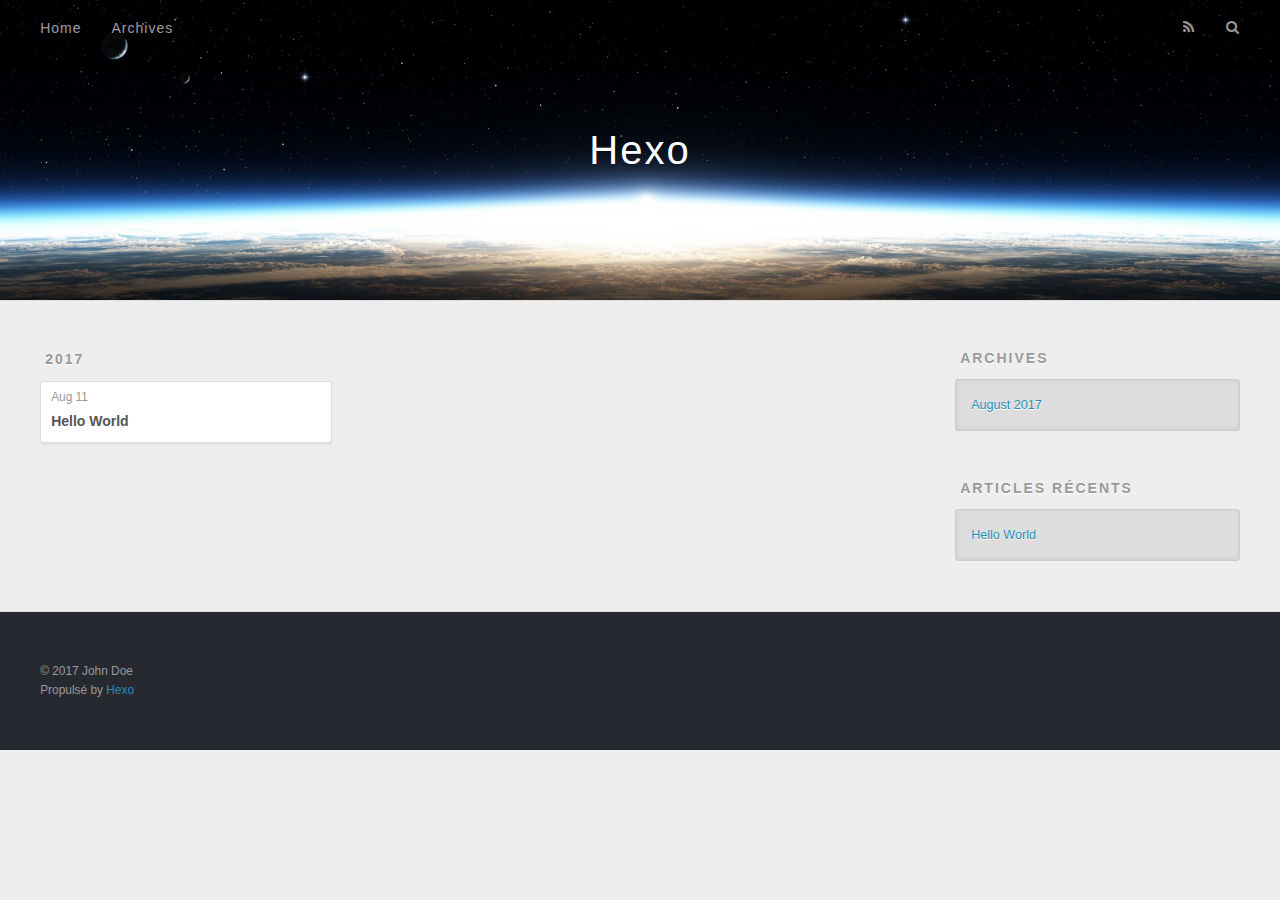
==== archives/index.html @ d585e976 "Site updated: 2017-08-11 21:51:48" ====
<!DOCTYPE html>
<html>
<head>
  <meta charset="utf-8">
  
  <title>Archives | Hexo</title>
  <meta name="viewport" content="width=device-width, initial-scale=1, maximum-scale=1">
  <meta property="og:type" content="website">
<meta property="og:title" content="Hexo">
<meta property="og:url" content="http://yoursite.com/archives/index.html">
<meta property="og:site_name" content="Hexo">
<meta name="twitter:card" content="summary">
<meta name="twitter:title" content="Hexo">
  
    <link rel="alternate" href="/atom.xml" title="Hexo" type="application/atom+xml">
  
  
    <link rel="icon" href="/favicon.png">
  
  
    <link href="//fonts.googleapis.com/css?family=Source+Code+Pro" rel="stylesheet" type="text/css">
  
  <link rel="stylesheet" href="/css/style.css">
  

</head>

<body>
  <div id="container">
    <div id="wrap">
      <header id="header">
  <div id="banner"></div>
  <div id="header-outer" class="outer">
    <div id="header-title" class="inner">
      <h1 id="logo-wrap">
        <a href="/" id="logo">Hexo</a>
      </h1>
      
    </div>
    <div id="header-inner" class="inner">
      <nav id="main-nav">
        <a id="main-nav-toggle" class="nav-icon"></a>
        
          <a class="main-nav-link" href="/">Home</a>
        
          <a class="main-nav-link" href="/archives">Archives</a>
        
      </nav>
      <nav id="sub-nav">
        
          <a id="nav-rss-link" class="nav-icon" href="/atom.xml" title="Flux RSS"></a>
        
        <a id="nav-search-btn" class="nav-icon" title="Rechercher"></a>
      </nav>
      <div id="search-form-wrap">
        <form action="//google.com/search" method="get" accept-charset="UTF-8" class="search-form"><input type="search" name="q" class="search-form-input" placeholder="Search"><button type="submit" class="search-form-submit">&#xF002;</button><input type="hidden" name="sitesearch" value="http://yoursite.com"></form>
      </div>
    </div>
  </div>
</header>
      <div class="outer">
        <section id="main">
  
  
    
    
      
      
      <section class="archives-wrap">
        <div class="archive-year-wrap">
          <a href="/archives/2017" class="archive-year">2017</a>
        </div>
        <div class="archives">
    
    <article class="archive-article archive-type-post">
  <div class="archive-article-inner">
    <header class="archive-article-header">
      <a href="/2017/08/11/hello-world/" class="archive-article-date">
  <time datetime="2017-08-11T12:56:24.786Z" itemprop="datePublished">Aug 11</time>
</a>
      
  
    <h1 itemprop="name">
      <a class="archive-article-title" href="/2017/08/11/hello-world/">Hello World</a>
    </h1>
  

    </header>
  </div>
</article>
  
  
    </div></section>
  

</section>
        
          <aside id="sidebar">
  
    

  
    

  
    
  
    
  <div class="widget-wrap">
    <h3 class="widget-title">Archives</h3>
    <div class="widget">
      <ul class="archive-list"><li class="archive-list-item"><a class="archive-list-link" href="/archives/2017/08/">August 2017</a></li></ul>
    </div>
  </div>


  
    
  <div class="widget-wrap">
    <h3 class="widget-title">Articles récents</h3>
    <div class="widget">
      <ul>
        
          <li>
            <a href="/2017/08/11/hello-world/">Hello World</a>
          </li>
        
      </ul>
    </div>
  </div>

  
</aside>
        
      </div>
      <footer id="footer">
  
  <div class="outer">
    <div id="footer-info" class="inner">
      &copy; 2017 John Doe<br>
      Propulsé by <a href="http://hexo.io/" target="_blank">Hexo</a>
    </div>
  </div>
</footer>
    </div>
    <nav id="mobile-nav">
  
    <a href="/" class="mobile-nav-link">Home</a>
  
    <a href="/archives" class="mobile-nav-link">Archives</a>
  
</nav>
    

<script src="//ajax.googleapis.com/ajax/libs/jquery/2.0.3/jquery.min.js"></script>


  <link rel="stylesheet" href="/fancybox/jquery.fancybox.css">
  <script src="/fancybox/jquery.fancybox.pack.js"></script>


<script src="/js/script.js"></script>

  </div>
</body>
</html>
---- css/style.css ----
body {
  width: 100%;
}
body:before,
body:after {
  content: "";
  display: table;
}
body:after {
  clear: both;
}
html,
body,
div,
span,
applet,
object,
iframe,
h1,
h2,
h3,
h4,
h5,
h6,
p,
blockquote,
pre,
a,
abbr,
acronym,
address,
big,
cite,
code,
del,
dfn,
em,
img,
ins,
kbd,
q,
s,
samp,
small,
strike,
strong,
sub,
sup,
tt,
var,
dl,
dt,
dd,
ol,
ul,
li,
fieldset,
form,
label,
legend,
table,
caption,
tbody,
tfoot,
thead,
tr,
th,
td {
  margin: 0;
  padding: 0;
  border: 0;
  outline: 0;
  font-weight: inherit;
  font-style: inherit;
  font-family: inherit;
  font-size: 100%;
  vertical-align: baseline;
}
body {
  line-height: 1;
  color: #000;
  background: #fff;
}
ol,
ul {
  list-style: none;
}
table {
  border-collapse: separate;
  border-spacing: 0;
  vertical-align: middle;
}
caption,
th,
td {
  text-align: left;
  font-weight: normal;
  vertical-align: middle;
}
a img {
  border: none;
}
input,
button {
  margin: 0;
  padding: 0;
}
input::-moz-focus-inner,
button::-moz-focus-inner {
  border: 0;
  padding: 0;
}
@font-face {
  font-family: FontAwesome;
  font-style: normal;
  font-weight: normal;
  src: url("fonts/fontawesome-webfont.eot?v=#4.0.3");
  src: url("fonts/fontawesome-webfont.eot?#iefix&v=#4.0.3") format("embedded-opentype"), url("fonts/fontawesome-webfont.woff?v=#4.0.3") format("woff"), url("fonts/fontawesome-webfont.ttf?v=#4.0.3") format("truetype"), url("fonts/fontawesome-webfont.svg#fontawesomeregular?v=#4.0.3") format("svg");
}
html,
body,
#container {
  height: 100%;
}
body {
  background: #eee;
  font: 14px "Helvetica Neue", Helvetica, Arial, sans-serif;
  -webkit-text-size-adjust: 100%;
}
.outer {
  max-width: 1220px;
  margin: 0 auto;
  padding: 0 20px;
}
.outer:before,
.outer:after {
  content: "";
  display: table;
}
.outer:after {
  clear: both;
}
.inner {
  display: inline;
  float: left;
  width: 98.33333333333333%;
  margin: 0 0.833333333333333%;
}
.left,
.alignleft {
  float: left;
}
.right,
.alignright {
  float: right;
}
.clear {
  clear: both;
}
#container {
  position: relative;
}
.mobile-nav-on {
  overflow: hidden;
}
#wrap {
  height: 100%;
  width: 100%;
  position: absolute;
  top: 0;
  left: 0;
  -webkit-transition: 0.2s ease-out;
  -moz-transition: 0.2s ease-out;
  -ms-transition: 0.2s ease-out;
  transition: 0.2s ease-out;
  z-index: 1;
  background: #eee;
}
.mobile-nav-on #wrap {
  left: 280px;
}
@media screen and (min-width: 768px) {
  #main {
    display: inline;
    float: left;
    width: 73.33333333333333%;
    margin: 0 0.833333333333333%;
  }
}
.article-date,
.article-category-link,
.archive-year,
.widget-title {
  text-decoration: none;
  text-transform: uppercase;
  letter-spacing: 2px;
  color: #999;
  margin-bottom: 1em;
  margin-left: 5px;
  line-height: 1em;
  text-shadow: 0 1px #fff;
  font-weight: bold;
}
.article-inner,
.archive-article-inner {
  background: #fff;
  -webkit-box-shadow: 1px 2px 3px #ddd;
  box-shadow: 1px 2px 3px #ddd;
  border: 1px solid #ddd;
  border-radius: 3px;
}
.article-entry h1,
.widget h1 {
  font-size: 2em;
}
.article-entry h2,
.widget h2 {
  font-size: 1.5em;
}
.article-entry h3,
.widget h3 {
  font-size: 1.3em;
}
.article-entry h4,
.widget h4 {
  font-size: 1.2em;
}
.article-entry h5,
.widget h5 {
  font-size: 1em;
}
.article-entry h6,
.widget h6 {
  font-size: 1em;
  color: #999;
}
.article-entry hr,
.widget hr {
  border: 1px dashed #ddd;
}
.article-entry strong,
.widget strong {
  font-weight: bold;
}
.article-entry em,
.widget em,
.article-entry cite,
.widget cite {
  font-style: italic;
}
.article-entry sup,
.widget sup,
.article-entry sub,
.widget sub {
  font-size: 0.75em;
  line-height: 0;
  position: relative;
  vertical-align: baseline;
}
.article-entry sup,
.widget sup {
  top: -0.5em;
}
.article-entry sub,
.widget sub {
  bottom: -0.2em;
}
.article-entry small,
.widget small {
  font-size: 0.85em;
}
.article-entry acronym,
.widget acronym,
.article-entry abbr,
.widget abbr {
  border-bottom: 1px dotted;
}
.article-entry ul,
.widget ul,
.article-entry ol,
.widget ol,
.article-entry dl,
.widget dl {
  margin: 0 20px;
  line-height: 1.6em;
}
.article-entry ul ul,
.widget ul ul,
.article-entry ol ul,
.widget ol ul,
.article-entry ul ol,
.widget ul ol,
.article-entry ol ol,
.widget ol ol {
  margin-top: 0;
  margin-bottom: 0;
}
.article-entry ul,
.widget ul {
  list-style: disc;
}
.article-entry ol,
.widget ol {
  list-style: decimal;
}
.article-entry dt,
.widget dt {
  font-weight: bold;
}
#header {
  height: 300px;
  position: relative;
  border-bottom: 1px solid #ddd;
}
#header:before,
#header:after {
  content: "";
  position: absolute;
  left: 0;
  right: 0;
  height: 40px;
}
#header:before {
  top: 0;
  background: -webkit-linear-gradient(rgba(0,0,0,0.2), transparent);
  background: -moz-linear-gradient(rgba(0,0,0,0.2), transparent);
  background: -ms-linear-gradient(rgba(0,0,0,0.2), transparent);
  background: linear-gradient(rgba(0,0,0,0.2), transparent);
}
#header:after {
  bottom: 0;
  background: -webkit-linear-gradient(transparent, rgba(0,0,0,0.2));
  background: -moz-linear-gradient(transparent, rgba(0,0,0,0.2));
  background: -ms-linear-gradient(transparent, rgba(0,0,0,0.2));
  background: linear-gradient(transparent, rgba(0,0,0,0.2));
}
#header-outer {
  height: 100%;
  position: relative;
}
#header-inner {
  position: relative;
  overflow: hidden;
}
#banner {
  position: absolute;
  top: 0;
  left: 0;
  width: 100%;
  height: 100%;
  background: url("images/banner.jpg") center #000;
  -webkit-background-size: cover;
  -moz-background-size: cover;
  background-size: cover;
  z-index: -1;
}
#header-title {
  text-align: center;
  height: 40px;
  position: absolute;
  top: 50%;
  left: 0;
  margin-top: -20px;
}
#logo,
#subtitle {
  text-decoration: none;
  color: #fff;
  font-weight: 300;
  text-shadow: 0 1px 4px rgba(0,0,0,0.3);
}
#logo {
  font-size: 40px;
  line-height: 40px;
  letter-spacing: 2px;
}
#subtitle {
  font-size: 16px;
  line-height: 16px;
  letter-spacing: 1px;
}
#subtitle-wrap {
  margin-top: 16px;
}
#main-nav {
  float: left;
  margin-left: -15px;
}
.nav-icon,
.main-nav-link {
  float: left;
  color: #fff;
  opacity: 0.6;
  text-decoration: none;
  text-shadow: 0 1px rgba(0,0,0,0.2);
  -webkit-transition: opacity 0.2s;
  -moz-transition: opacity 0.2s;
  -ms-transition: opacity 0.2s;
  transition: opacity 0.2s;
  display: block;
  padding: 20px 15px;
}
.nav-icon:hover,
.main-nav-link:hover {
  opacity: 1;
}
.nav-icon {
  font-family: FontAwesome;
  text-align: center;
  font-size: 14px;
  width: 14px;
  height: 14px;
  padding: 20px 15px;
  position: relative;
  cursor: pointer;
}
.main-nav-link {
  font-weight: 300;
  letter-spacing: 1px;
}
@media screen and (max-width: 479px) {
  .main-nav-link {
    display: none;
  }
}
#main-nav-toggle {
  display: none;
}
#main-nav-toggle:before {
  content: "\f0c9";
}
@media screen and (max-width: 479px) {
  #main-nav-toggle {
    display: block;
  }
}
#sub-nav {
  float: right;
  margin-right: -15px;
}
#nav-rss-link:before {
  content: "\f09e";
}
#nav-search-btn:before {
  content: "\f002";
}
#search-form-wrap {
  position: absolute;
  top: 15px;
  width: 150px;
  height: 30px;
  right: -150px;
  opacity: 0;
  -webkit-transition: 0.2s ease-out;
  -moz-transition: 0.2s ease-out;
  -ms-transition: 0.2s ease-out;
  transition: 0.2s ease-out;
}
#search-form-wrap.on {
  opacity: 1;
  right: 0;
}
@media screen and (max-width: 479px) {
  #search-form-wrap {
    width: 100%;
    right: -100%;
  }
}
.search-form {
  position: absolute;
  top: 0;
  left: 0;
  right: 0;
  background: #fff;
  padding: 5px 15px;
  border-radius: 15px;
  -webkit-box-shadow: 0 0 10px rgba(0,0,0,0.3);
  box-shadow: 0 0 10px rgba(0,0,0,0.3);
}
.search-form-input {
  border: none;
  background: none;
  color: #555;
  width: 100%;
  font: 13px "Helvetica Neue", Helvetica, Arial, sans-serif;
  outline: none;
}
.search-form-input::-webkit-search-results-decoration,
.search-form-input::-webkit-search-cancel-button {
  -webkit-appearance: none;
}
.search-form-submit {
  position: absolute;
  top: 50%;
  right: 10px;
  margin-top: -7px;
  font: 13px FontAwesome;
  border: none;
  background: none;
  color: #bbb;
  cursor: pointer;
}
.search-form-submit:hover,
.search-form-submit:focus {
  color: #777;
}
.article {
  margin: 50px 0;
}
.article-inner {
  overflow: hidden;
}
.article-meta:before,
.article-meta:after {
  content: "";
  display: table;
}
.article-meta:after {
  clear: both;
}
.article-date {
  float: left;
}
.article-category {
  float: left;
  line-height: 1em;
  color: #ccc;
  text-shadow: 0 1px #fff;
  margin-left: 8px;
}
.article-category:before {
  content: "\2022";
}
.article-category-link {
  margin: 0 12px 1em;
}
.article-header {
  padding: 20px 20px 0;
}
.article-title {
  text-decoration: none;
  font-size: 2em;
  font-weight: bold;
  color: #555;
  line-height: 1.1em;
  -webkit-transition: color 0.2s;
  -moz-transition: color 0.2s;
  -ms-transition: color 0.2s;
  transition: color 0.2s;
}
a.article-title:hover {
  color: #258fb8;
}
.article-entry {
  color: #555;
  padding: 0 20px;
}
.article-entry:before,
.article-entry:after {
  content: "";
  display: table;
}
.article-entry:after {
  clear: both;
}
.article-entry p,
.article-entry table {
  line-height: 1.6em;
  margin: 1.6em 0;
}
.article-entry h1,
.article-entry h2,
.article-entry h3,
.article-entry h4,
.article-entry h5,
.article-entry h6 {
  font-weight: bold;
}
.article-entry h1,
.article-entry h2,
.article-entry h3,
.article-entry h4,
.article-entry h5,
.article-entry h6 {
  line-height: 1.1em;
  margin: 1.1em 0;
}
.article-entry a {
  color: #258fb8;
  text-decoration: none;
}
.article-entry a:hover {
  text-decoration: underline;
}
.article-entry ul,
.article-entry ol,
.article-entry dl {
  margin-top: 1.6em;
  margin-bottom: 1.6em;
}
.article-entry img,
.article-entry video {
  max-width: 100%;
  height: auto;
  display: block;
  margin: auto;
}
.article-entry iframe {
  border: none;
}
.article-entry table {
  width: 100%;
  border-collapse: collapse;
  border-spacing: 0;
}
.article-entry th {
  font-weight: bold;
  border-bottom: 3px solid #ddd;
  padding-bottom: 0.5em;
}
.article-entry td {
  border-bottom: 1px solid #ddd;
  padding: 10px 0;
}
.article-entry blockquote {
  font-family: Georgia, "Times New Roman", serif;
  font-size: 1.4em;
  margin: 1.6em 20px;
  text-align: center;
}
.article-entry blockquote footer {
  font-size: 14px;
  margin: 1.6em 0;
  font-family: "Helvetica Neue", Helvetica, Arial, sans-serif;
}
.article-entry blockquote footer cite:before {
  content: "—";
  padding: 0 0.5em;
}
.article-entry .pullquote {
  text-align: left;
  width: 45%;
  margin: 0;
}
.article-entry .pullquote.left {
  margin-left: 0.5em;
  margin-right: 1em;
}
.article-entry .pullquote.right {
  margin-right: 0.5em;
  margin-left: 1em;
}
.article-entry .caption {
  color: #999;
  display: block;
  font-size: 0.9em;
  margin-top: 0.5em;
  position: relative;
  text-align: center;
}
.article-entry .video-container {
  position: relative;
  padding-top: 56.25%;
  height: 0;
  overflow: hidden;
}
.article-entry .video-container iframe,
.article-entry .video-container object,
.article-entry .video-container embed {
  position: absolute;
  top: 0;
  left: 0;
  width: 100%;
  height: 100%;
  margin-top: 0;
}
.article-more-link a {
  display: inline-block;
  line-height: 1em;
  padding: 6px 15px;
  border-radius: 15px;
  background: #eee;
  color: #999;
  text-shadow: 0 1px #fff;
  text-decoration: none;
}
.article-more-link a:hover {
  background: #258fb8;
  color: #fff;
  text-decoration: none;
  text-shadow: 0 1px #1e7293;
}
.article-footer {
  font-size: 0.85em;
  line-height: 1.6em;
  border-top: 1px solid #ddd;
  padding-top: 1.6em;
  margin: 0 20px 20px;
}
.article-footer:before,
.article-footer:after {
  content: "";
  display: table;
}
.article-footer:after {
  clear: both;
}
.article-footer a {
  color: #999;
  text-decoration: none;
}
.article-footer a:hover {
  color: #555;
}
.article-tag-list-item {
  float: left;
  margin-right: 10px;
}
.article-tag-list-link:before {
  content: "#";
}
.article-comment-link {
  float: right;
}
.article-comment-link:before {
  content: "\f075";
  font-family: FontAwesome;
  padding-right: 8px;
}
.article-share-link {
  cursor: pointer;
  float: right;
  margin-left: 20px;
}
.article-share-link:before {
  content: "\f064";
  font-family: FontAwesome;
  padding-right: 6px;
}
#article-nav {
  position: relative;
}
#article-nav:before,
#article-nav:after {
  content: "";
  display: table;
}
#article-nav:after {
  clear: both;
}
@media screen and (min-width: 768px) {
  #article-nav {
    margin: 50px 0;
  }
  #article-nav:before {
    width: 8px;
    height: 8px;
    position: absolute;
    top: 50%;
    left: 50%;
    margin-top: -4px;
    margin-left: -4px;
    content: "";
    border-radius: 50%;
    background: #ddd;
    -webkit-box-shadow: 0 1px 2px #fff;
    box-shadow: 0 1px 2px #fff;
  }
}
.article-nav-link-wrap {
  text-decoration: none;
  text-shadow: 0 1px #fff;
  color: #999;
  -webkit-box-sizing: border-box;
  -moz-box-sizing: border-box;
  box-sizing: border-box;
  margin-top: 50px;
  text-align: center;
  display: block;
}
.article-nav-link-wrap:hover {
  color: #555;
}
@media screen and (min-width: 768px) {
  .article-nav-link-wrap {
    width: 50%;
    margin-top: 0;
  }
}
@media screen and (min-width: 768px) {
  #article-nav-newer {
    float: left;
    text-align: right;
    padding-right: 20px;
  }
}
@media screen and (min-width: 768px) {
  #article-nav-older {
    float: right;
    text-align: left;
    padding-left: 20px;
  }
}
.article-nav-caption {
  text-transform: uppercase;
  letter-spacing: 2px;
  color: #ddd;
  line-height: 1em;
  font-weight: bold;
}
#article-nav-newer .article-nav-caption {
  margin-right: -2px;
}
.article-nav-title {
  font-size: 0.85em;
  line-height: 1.6em;
  margin-top: 0.5em;
}
.article-share-box {
  position: absolute;
  display: none;
  background: #fff;
  -webkit-box-shadow: 1px 2px 10px rgba(0,0,0,0.2);
  box-shadow: 1px 2px 10px rgba(0,0,0,0.2);
  border-radius: 3px;
  margin-left: -145px;
  overflow: hidden;
  z-index: 1;
}
.article-share-box.on {
  display: block;
}
.article-share-input {
  width: 100%;
  background: none;
  -webkit-box-sizing: border-box;
  -moz-box-sizing: border-box;
  box-sizing: border-box;
  font: 14px "Helvetica Neue", Helvetica, Arial, sans-serif;
  padding: 0 15px;
  color: #555;
  outline: none;
  border: 1px solid #ddd;
  border-radius: 3px 3px 0 0;
  height: 36px;
  line-height: 36px;
}
.article-share-links {
  background: #eee;
}
.article-share-links:before,
.article-share-links:after {
  content: "";
  display: table;
}
.article-share-links:after {
  clear: both;
}
.article-share-twitter,
.article-share-facebook,
.article-share-pinterest,
.article-share-google {
  width: 50px;
  height: 36px;
  display: block;
  float: left;
  position: relative;
  color: #999;
  text-shadow: 0 1px #fff;
}
.article-share-twitter:before,
.article-share-facebook:before,
.article-share-pinterest:before,
.article-share-google:before {
  font-size: 20px;
  font-family: FontAwesome;
  width: 20px;
  height: 20px;
  position: absolute;
  top: 50%;
  left: 50%;
  margin-top: -10px;
  margin-left: -10px;
  text-align: center;
}
.article-share-twitter:hover,
.article-share-facebook:hover,
.article-share-pinterest:hover,
.article-share-google:hover {
  color: #fff;
}
.article-share-twitter:before {
  content: "\f099";
}
.article-share-twitter:hover {
  background: #00aced;
  text-shadow: 0 1px #008abe;
}
.article-share-facebook:before {
  content: "\f09a";
}
.article-share-facebook:hover {
  background: #3b5998;
  text-shadow: 0 1px #2f477a;
}
.article-share-pinterest:before {
  content: "\f0d2";
}
.article-share-pinterest:hover {
  background: #cb2027;
  text-shadow: 0 1px #a21a1f;
}
.article-share-google:before {
  content: "\f0d5";
}
.article-share-google:hover {
  background: #dd4b39;
  text-shadow: 0 1px #be3221;
}
.article-gallery {
  background: #000;
  position: relative;
}
.article-gallery-photos {
  position: relative;
  overflow: hidden;
}
.article-gallery-img {
  display: none;
  max-width: 100%;
}
.article-gallery-img:first-child {
  display: block;
}
.article-gallery-img.loaded {
  position: absolute;
  display: block;
}
.article-gallery-img img {
  display: block;
  max-width: 100%;
  margin: 0 auto;
}
#comments {
  background: #fff;
  -webkit-box-shadow: 1px 2px 3px #ddd;
  box-shadow: 1px 2px 3px #ddd;
  padding: 20px;
  border: 1px solid #ddd;
  border-radius: 3px;
  margin: 50px 0;
}
#comments a {
  color: #258fb8;
}
.archives-wrap {
  margin: 50px 0;
}
.archives:before,
.archives:after {
  content: "";
  display: table;
}
.archives:after {
  clear: both;
}
.archive-year-wrap {
  margin-bottom: 1em;
}
.archives {
  -webkit-column-gap: 10px;
  -moz-column-gap: 10px;
  column-gap: 10px;
}
@media screen and (min-width: 480px) and (max-width: 767px) {
  .archives {
    -webkit-column-count: 2;
    -moz-column-count: 2;
    column-count: 2;
  }
}
@media screen and (min-width: 768px) {
  .archives {
    -webkit-column-count: 3;
    -moz-column-count: 3;
    column-count: 3;
  }
}
.archive-article {
  -webkit-column-break-inside: avoid;
  page-break-inside: avoid;
  overflow: hidden;
  break-inside: avoid-column;
}
.archive-article-inner {
  padding: 10px;
  margin-bottom: 15px;
}
.archive-article-title {
  text-decoration: none;
  font-weight: bold;
  color: #555;
  -webkit-transition: color 0.2s;
  -moz-transition: color 0.2s;
  -ms-transition: color 0.2s;
  transition: color 0.2s;
  line-height: 1.6em;
}
.archive-article-title:hover {
  color: #258fb8;
}
.archive-article-footer {
  margin-top: 1em;
}
.archive-article-date {
  color: #999;
  text-decoration: none;
  font-size: 0.85em;
  line-height: 1em;
  margin-bottom: 0.5em;
  display: block;
}
#page-nav {
  margin: 50px auto;
  background: #fff;
  -webkit-box-shadow: 1px 2px 3px #ddd;
  box-shadow: 1px 2px 3px #ddd;
  border: 1px solid #ddd;
  border-radius: 3px;
  text-align: center;
  color: #999;
  overflow: hidden;
}
#page-nav:before,
#page-nav:after {
  content: "";
  display: table;
}
#page-nav:after {
  clear: both;
}
#page-nav a,
#page-nav span {
  padding: 10px 20px;
  line-height: 1;
  height: 2ex;
}
#page-nav a {
  color: #999;
  text-decoration: none;
}
#page-nav a:hover {
  background: #999;
  color: #fff;
}
#page-nav .prev {
  float: left;
}
#page-nav .next {
  float: right;
}
#page-nav .page-number {
  display: inline-block;
}
@media screen and (max-width: 479px) {
  #page-nav .page-number {
    display: none;
  }
}
#page-nav .current {
  color: #555;
  font-weight: bold;
}
#page-nav .space {
  color: #ddd;
}
#footer {
  background: #262a30;
  padding: 50px 0;
  border-top: 1px solid #ddd;
  color: #999;
}
#footer a {
  color: #258fb8;
  text-decoration: none;
}
#footer a:hover {
  text-decoration: underline;
}
#footer-info {
  line-height: 1.6em;
  font-size: 0.85em;
}
.article-entry pre,
.article-entry .highlight {
  background: #2d2d2d;
  margin: 0 -20px;
  padding: 15px 20px;
  border-style: solid;
  border-color: #ddd;
  border-width: 1px 0;
  overflow: auto;
  color: #ccc;
  line-height: 22.400000000000002px;
}
.article-entry .highlight .gutter pre,
.article-entry .gist .gist-file .gist-data .line-numbers {
  color: #666;
  font-size: 0.85em;
}
.article-entry pre,
.article-entry code {
  font-family: "Source Code Pro", Consolas, Monaco, Menlo, Consolas, monospace;
}
.article-entry code {
  background: #eee;
  text-shadow: 0 1px #fff;
  padding: 0 0.3em;
}
.article-entry pre code {
  background: none;
  text-shadow: none;
  padding: 0;
}
.article-entry .highlight pre {
  border: none;
  margin: 0;
  padding: 0;
}
.article-entry .highlight table {
  margin: 0;
  width: auto;
}
.article-entry .highlight td {
  border: none;
  padding: 0;
}
.article-entry .highlight figcaption {
  font-size: 0.85em;
  color: #999;
  line-height: 1em;
  margin-bottom: 1em;
}
.article-entry .highlight figcaption:before,
.article-entry .highlight figcaption:after {
  content: "";
  display: table;
}
.article-entry .highlight figcaption:after {
  clear: both;
}
.article-entry .highlight figcaption a {
  float: right;
}
.article-entry .highlight .gutter pre {
  text-align: right;
  padding-right: 20px;
}
.article-entry .highlight .line {
  height: 22.400000000000002px;
}
.article-entry .highlight .line.marked {
  background: #515151;
}
.article-entry .gist {
  margin: 0 -20px;
  border-style: solid;
  border-color: #ddd;
  border-width: 1px 0;
  background: #2d2d2d;
  padding: 15px 20px 15px 0;
}
.article-entry .gist .gist-file {
  border: none;
  font-family: "Source Code Pro", Consolas, Monaco, Menlo, Consolas, monospace;
  margin: 0;
}
.article-entry .gist .gist-file .gist-data {
  background: none;
  border: none;
}
.article-entry .gist .gist-file .gist-data .line-numbers {
  background: none;
  border: none;
  padding: 0 20px 0 0;
}
.article-entry .gist .gist-file .gist-data .line-data {
  padding: 0 !important;
}
.article-entry .gist .gist-file .highlight {
  margin: 0;
  padding: 0;
  border: none;
}
.article-entry .gist .gist-file .gist-meta {
  background: #2d2d2d;
  color: #999;
  font: 0.85em "Helvetica Neue", Helvetica, Arial, sans-serif;
  text-shadow: 0 0;
  padding: 0;
  margin-top: 1em;
  margin-left: 20px;
}
.article-entry .gist .gist-file .gist-meta a {
  color: #258fb8;
  font-weight: normal;
}
.article-entry .gist .gist-file .gist-meta a:hover {
  text-decoration: underline;
}
pre .comment,
pre .title {
  color: #999;
}
pre .variable,
pre .attribute,
pre .tag,
pre .regexp,
pre .ruby .constant,
pre .xml .tag .title,
pre .xml .pi,
pre .xml .doctype,
pre .html .doctype,
pre .css .id,
pre .css .class,
pre .css .pseudo {
  color: #f2777a;
}
pre .number,
pre .preprocessor,
pre .built_in,
pre .literal,
pre .params,
pre .constant {
  color: #f99157;
}
pre .class,
pre .ruby .class .title,
pre .css .rules .attribute {
  color: #9c9;
}
pre .string,
pre .value,
pre .inheritance,
pre .header,
pre .ruby .symbol,
pre .xml .cdata {
  color: #9c9;
}
pre .css .hexcolor {
  color: #6cc;
}
pre .function,
pre .python .decorator,
pre .python .title,
pre .ruby .function .title,
pre .ruby .title .keyword,
pre .perl .sub,
pre .javascript .title,
pre .coffeescript .title {
  color: #69c;
}
pre .keyword,
pre .javascript .function {
  color: #c9c;
}
@media screen and (max-width: 479px) {
  #mobile-nav {
    position: absolute;
    top: 0;
    left: 0;
    width: 280px;
    height: 100%;
    background: #191919;
    border-right: 1px solid #fff;
  }
}
@media screen and (max-width: 479px) {
  .mobile-nav-link {
    display: block;
    color: #999;
    text-decoration: none;
    padding: 15px 20px;
    font-weight: bold;
  }
  .mobile-nav-link:hover {
    color: #fff;
  }
}
@media screen and (min-width: 768px) {
  #sidebar {
    display: inline;
    float: left;
    width: 23.333333333333332%;
    margin: 0 0.833333333333333%;
  }
}
.widget-wrap {
  margin: 50px 0;
}
.widget {
  color: #777;
  text-shadow: 0 1px #fff;
  background: #ddd;
  -webkit-box-shadow: 0 -1px 4px #ccc inset;
  box-shadow: 0 -1px 4px #ccc inset;
  border: 1px solid #ccc;
  padding: 15px;
  border-radius: 3px;
}
.widget a {
  color: #258fb8;
  text-decoration: none;
}
.widget a:hover {
  text-decoration: underline;
}
.widget ul ul,
.widget ol ul,
.widget dl ul,
.widget ul ol,
.widget ol ol,
.widget dl ol,
.widget ul dl,
.widget ol dl,
.widget dl dl {
  margin-left: 15px;
  list-style: disc;
}
.widget {
  line-height: 1.6em;
  word-wrap: break-word;
  font-size: 0.9em;
}
.widget ul,
.widget ol {
  list-style: none;
  margin: 0;
}
.widget ul ul,
.widget ol ul,
.widget ul ol,
.widget ol ol {
  margin: 0 20px;
}
.widget ul ul,
.widget ol ul {
  list-style: disc;
}
.widget ul ol,
.widget ol ol {
  list-style: decimal;
}
.category-list-count,
.tag-list-count,
.archive-list-count {
  padding-left: 5px;
  color: #999;
  font-size: 0.85em;
}
.category-list-count:before,
.tag-list-count:before,
.archive-list-count:before {
  content: "(";
}
.category-list-count:after,
.tag-list-count:after,
.archive-list-count:after {
  content: ")";
}
.tagcloud a {
  margin-right: 5px;
  display: inline-block;
}
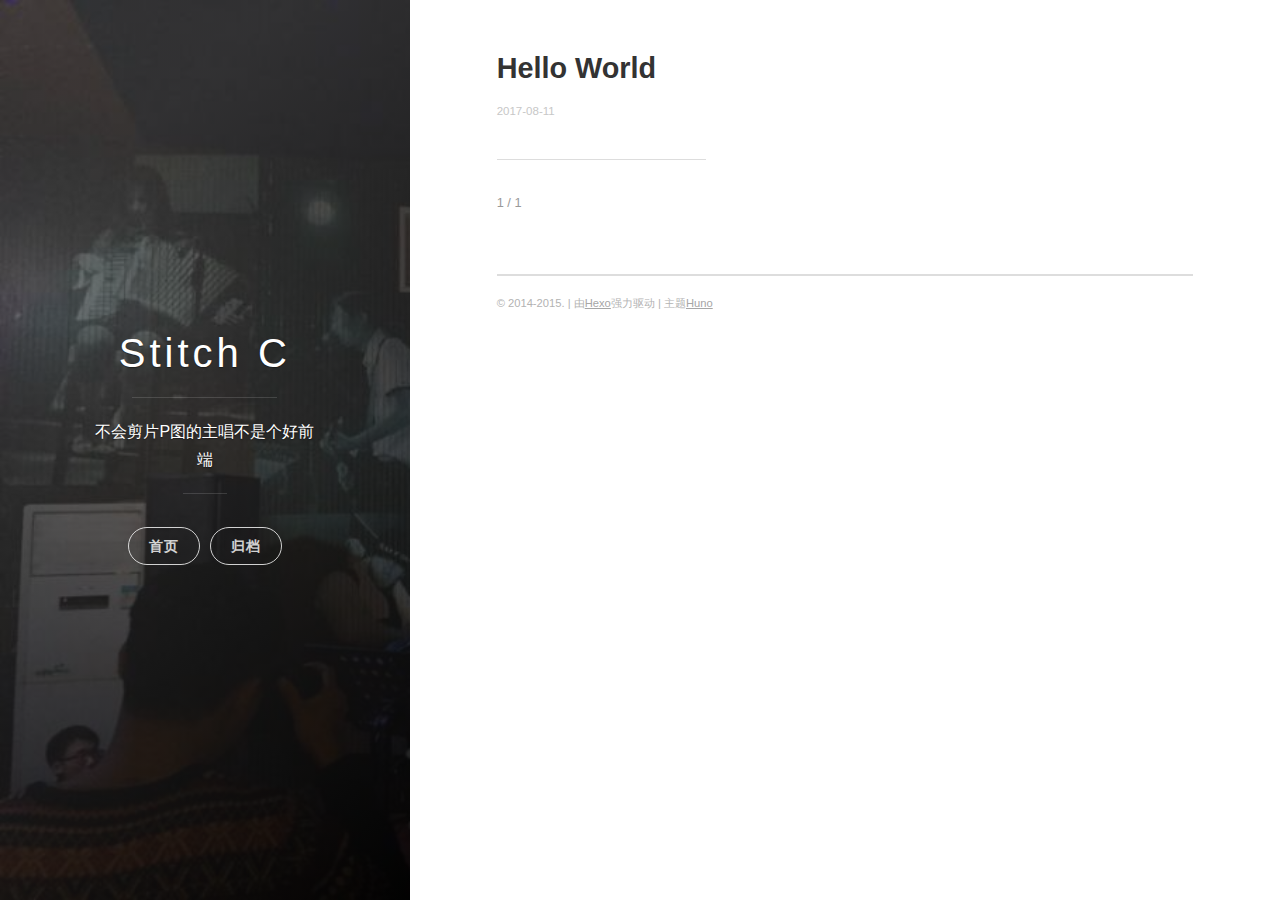
==== commit 8213e2b7: "Site updated: 2017-08-12 00:23:39" ====
--- a/archives/index.html
+++ b/archives/index.html
@@ -1,166 +1,222 @@
 <!DOCTYPE html>
 <html>
 <head>
-  <meta charset="utf-8">
+    <meta charset="utf-8">
+    <meta http-equiv="X-UA-Compatible" content="chrome=1">
+
+    
+
+    <title>
+      归档 
+    </title>
+
+    <meta name="viewport" content="width=device-width, initial-scale=1, maximum-scale=1, user-scalable=no">
+    
+      <meta name="author" content="Stitch C">
+    
+    
+
+    <meta property="og:type" content="website">
+<meta property="og:title" content="归档">
+<meta property="og:url" content="http://yoursite.com/archives/index.html">
+<meta property="og:site_name" content="Stitch C">
+<meta property="og:locale" content="zh-CN">
+<meta name="twitter:card" content="summary">
+<meta name="twitter:title" content="归档">
+    
+    
+    
+      <link rel="icon" type="image/x-icon" href="/favicon.png">
+    
+    <link rel="stylesheet" href="/css/uno.css">
+    <link rel="stylesheet" href="/css/highlight.css">
+    <link rel="stylesheet" href="/css/archive.css">
+    <link rel="stylesheet" href="/css/china-social-icon.css">
+
+</head>
+<body>
+
+    <span class="mobile btn-mobile-menu">
+        <i class="icon icon-list btn-mobile-menu__icon"></i>
+        <i class="icon icon-x-circle btn-mobile-close__icon hidden"></i>
+    </span>
+
+    
+
+<header class="panel-cover panel-cover--collapsed">
+
+
+  <div class="panel-main">
+
   
-  <title>Archives | Hexo</title>
-  <meta name="viewport" content="width=device-width, initial-scale=1, maximum-scale=1">
-  <meta property="og:type" content="website">
-<meta property="og:title" content="Hexo">
-<meta property="og:url" content="http://yoursite.com/archives/index.html">
-<meta property="og:site_name" content="Hexo">
-<meta name="twitter:card" content="summary">
-<meta name="twitter:title" content="Hexo">
-  
-    <link rel="alternate" href="/atom.xml" title="Hexo" type="application/atom+xml">
-  
-  
-    <link rel="icon" href="/favicon.png">
-  
-  
-    <link href="//fonts.googleapis.com/css?family=Source+Code+Pro" rel="stylesheet" type="text/css">
-  
-  <link rel="stylesheet" href="/css/style.css">
-  
-
-</head>
-
-<body>
-  <div id="container">
-    <div id="wrap">
-      <header id="header">
-  <div id="banner"></div>
-  <div id="header-outer" class="outer">
-    <div id="header-title" class="inner">
-      <h1 id="logo-wrap">
-        <a href="/" id="logo">Hexo</a>
-      </h1>
-      
+    <div class="panel-main__inner panel-inverted">
+    <div class="panel-main__content">
+
+        
+
+        <h1 class="panel-cover__title panel-title"><a href="/" title="link to homepage">Stitch C</a></h1>
+        <hr class="panel-cover__divider" />
+
+        
+        <p class="panel-cover__description">
+          不会剪片P图的主唱不是个好前端
+        </p>
+        <hr class="panel-cover__divider panel-cover__divider--secondary" />
+        
+
+        <div class="navigation-wrapper">
+
+          <nav class="cover-navigation cover-navigation--primary">
+            <ul class="navigation">
+
+              
+                
+                <li class="navigation__item"><a href="/#blog" title="" class="blog-button">首页</a></li>
+              
+                
+                <li class="navigation__item"><a href="/archive" title="" class="">归档</a></li>
+              
+
+            </ul>
+          </nav>
+
+          <!-- ----------------------------
+To add a new social icon simply duplicate one of the list items from below
+and change the class in the <i> tag to match the desired social network
+and then add your link to the <a>. Here is a full list of social network
+classes that you can use:
+
+    icon-social-500px
+    icon-social-behance
+    icon-social-delicious
+    icon-social-designer-news
+    icon-social-deviant-art
+    icon-social-digg
+    icon-social-dribbble
+    icon-social-facebook
+    icon-social-flickr
+    icon-social-forrst
+    icon-social-foursquare
+    icon-social-github
+    icon-social-google-plus
+    icon-social-hi5
+    icon-social-instagram
+    icon-social-lastfm
+    icon-social-linkedin
+    icon-social-medium
+    icon-social-myspace
+    icon-social-path
+    icon-social-pinterest
+    icon-social-rdio
+    icon-social-reddit
+    icon-social-skype
+    icon-social-spotify
+    icon-social-stack-overflow
+    icon-social-steam
+    icon-social-stumbleupon
+    icon-social-treehouse
+    icon-social-tumblr
+    icon-social-twitter
+    icon-social-vimeo
+    icon-social-xbox
+    icon-social-yelp
+    icon-social-youtube
+    icon-social-zerply
+    icon-mail
+
+-------------------------------->
+
+<!-- add social info here -->
+
+
+
+        </div>
+
+      </div>
+
     </div>
-    <div id="header-inner" class="inner">
-      <nav id="main-nav">
-        <a id="main-nav-toggle" class="nav-icon"></a>
-        
-          <a class="main-nav-link" href="/">Home</a>
-        
-          <a class="main-nav-link" href="/archives">Archives</a>
-        
-      </nav>
-      <nav id="sub-nav">
-        
-          <a id="nav-rss-link" class="nav-icon" href="/atom.xml" title="Flux RSS"></a>
-        
-        <a id="nav-search-btn" class="nav-icon" title="Rechercher"></a>
-      </nav>
-      <div id="search-form-wrap">
-        <form action="//google.com/search" method="get" accept-charset="UTF-8" class="search-form"><input type="search" name="q" class="search-form-input" placeholder="Search"><button type="submit" class="search-form-submit">&#xF002;</button><input type="hidden" name="sitesearch" value="http://yoursite.com"></form>
-      </div>
-    </div>
+
+    <div class="panel-cover--overlay"></div>
   </div>
 </header>
-      <div class="outer">
-        <section id="main">
-  
-  
-    
-    
-      
-      
-      <section class="archives-wrap">
-        <div class="archive-year-wrap">
-          <a href="/archives/2017" class="archive-year">2017</a>
+
+    <div class="content-wrapper">
+        <div class="content-wrapper__inner entry">
+            
+
+
+   <!-- do nothing -->
+
+
+<div class="main-post-list">
+    <ol class="post-list">
+    
+    
+    <li>
+
+      <h2 class="post-list__post-title post-title">
+        <a href="/2017/08/11/hello-world/" title="link to Hello World">Hello World</a>
+      </h2>
+
+      <div class="post-list__meta">
+
+        <time datetime="2017-08-11" class="post-list__meta--date date">2017-08-11</time> 
+      </div>
+
+      <div class="excerpt">
+        
+      </div>
+
+      <hr class="post-list__divider" />
+    </li>
+    
+  </ol>
+
+  <hr class="post-list__divider " />
+
+<nav class="pagination" role="navigation">
+    
+
+    <span class="pagination__page-number"> 1 / 1</span>
+    
+    
+</nav>
+
+
+</div>
+            <footer class="footer">
+
+    <span class="footer__copyright">&copy; 2014-2015. | 由<a href="https://hexo.io/">Hexo</a>强力驱动 | 主题<a href="https://github.com/someus/huno">Huno</a></span>
+    
+</footer>
         </div>
-        <div class="archives">
-    
-    <article class="archive-article archive-type-post">
-  <div class="archive-article-inner">
-    <header class="archive-article-header">
-      <a href="/2017/08/11/hello-world/" class="archive-article-date">
-  <time datetime="2017-08-11T12:56:24.786Z" itemprop="datePublished">Aug 11</time>
-</a>
-      
-  
-    <h1 itemprop="name">
-      <a class="archive-article-title" href="/2017/08/11/hello-world/">Hello World</a>
-    </h1>
-  
-
-    </header>
-  </div>
-</article>
-  
-  
-    </div></section>
-  
-
-</section>
-        
-          <aside id="sidebar">
-  
-    
-
-  
-    
-
-  
-    
-  
-    
-  <div class="widget-wrap">
-    <h3 class="widget-title">Archives</h3>
-    <div class="widget">
-      <ul class="archive-list"><li class="archive-list-item"><a class="archive-list-link" href="/archives/2017/08/">August 2017</a></li></ul>
     </div>
-  </div>
-
-
-  
-    
-  <div class="widget-wrap">
-    <h3 class="widget-title">Articles récents</h3>
-    <div class="widget">
-      <ul>
-        
-          <li>
-            <a href="/2017/08/11/hello-world/">Hello World</a>
-          </li>
-        
-      </ul>
-    </div>
-  </div>
-
-  
-</aside>
-        
-      </div>
-      <footer id="footer">
-  
-  <div class="outer">
-    <div id="footer-info" class="inner">
-      &copy; 2017 John Doe<br>
-      Propulsé by <a href="http://hexo.io/" target="_blank">Hexo</a>
-    </div>
-  </div>
-</footer>
-    </div>
-    <nav id="mobile-nav">
-  
-    <a href="/" class="mobile-nav-link">Home</a>
-  
-    <a href="/archives" class="mobile-nav-link">Archives</a>
-  
-</nav>
-    
-
-<script src="//ajax.googleapis.com/ajax/libs/jquery/2.0.3/jquery.min.js"></script>
-
-
-  <link rel="stylesheet" href="/fancybox/jquery.fancybox.css">
-  <script src="/fancybox/jquery.fancybox.pack.js"></script>
-
-
-<script src="/js/script.js"></script>
-
-  </div>
+
+    <!-- js files -->
+    <script src="/js/jquery.min.js"></script>
+    <script src="/js/main.js"></script>
+    <script src="/js/scale.fix.js"></script>
+    
+
+    
+
+    <script type="text/javascript" src="//cdn.mathjax.org/mathjax/latest/MathJax.js?config=TeX-AMS-MML_HTMLorMML"></script>
+    <script type="text/javascript"> 
+        $(document).ready(function(){
+            MathJax.Hub.Config({ 
+                tex2jax: {inlineMath: [['[latex]','[/latex]'], ['\\(','\\)']]} 
+            });
+        });
+    </script>
+
+
+    
+    
+    
+    <!--kill ie6 -->
+<!--[if IE 6]>
+  <script src="//letskillie6.googlecode.com/svn/trunk/2/zh_CN.js"></script>
+<![endif]-->
+
 </body>
-</html>+</html>
--- a/css/uno.css
+++ b/css/uno.css
@@ -0,0 +1,1703 @@
+/*@import 'http://fonts.googleapis.com/css?family=Raleway:400,700|Roboto+Slab:300,400)';*/
+
+/* http://meyerweb.com/eric/tools/css/reset/
+   v2.0 | 20110126
+   License: none (public domain)
+*/
+@import url(../css/animate.css);
+html, body, div, span, applet, object, iframe, h1, h2, h3, h4, h5, h6, p, blockquote, pre, a, abbr, acronym, address, big, cite, code, del, dfn, em, img, ins, kbd, q, s, samp, small, strike, strong, sub, sup, tt, var, b, u, i, center, dl, dt, dd, ol, ul, li, fieldset, form, label, legend, table, caption, tbody, tfoot, thead, tr, th, td, article, aside, canvas, details, embed, figure, figcaption, footer, header, hgroup, menu, nav, output, ruby, section, summary, time, mark, audio, video {
+  margin: 0;
+  padding: 0;
+  border: 0;
+  font-size: 100%;
+  font: inherit;
+  vertical-align: baseline; }
+
+/* HTML5 display-role reset for older browsers */
+article, aside, details, figcaption, figure, footer, header, hgroup, menu, nav, section {
+  display: block; }
+
+body {
+  line-height: 1; }
+
+ol, ul {
+  list-style: none; }
+
+blockquote, q {
+  quotes: none; }
+
+blockquote:before, blockquote:after {
+  content: '';
+  content: none; }
+
+q:before, q:after {
+  content: '';
+  content: none; }
+
+
+
+body {
+  width: 100%;
+  *zoom: 1; }
+  body:before, body:after {
+    content: "";
+    display: table; }
+  body:after {
+    clear: both; }
+
+/*
+ * Foundation Icons v 3.0
+ * Made by ZURB 2013 http://zurb.com/playground/foundation-icon-fonts-3
+ * MIT License
+ */
+@font-face {
+  font-family: "foundation-icons";
+  src: url("../fonts/foundation-icons/foundation-icons.eot");
+  src: url("../fonts/foundation-icons/foundation-icons.eot?#iefix") format("embedded-opentype"), url("../fonts/foundation-icons/foundation-icons.woff") format("woff"), url("../fonts/foundation-icons/foundation-icons.ttf") format("truetype"), url("../fonts/foundation-icons/foundation-icons.svg#fontcustom") format("svg");
+  font-weight: normal;
+  font-style: normal; }
+.icon:before {
+  font-family: "foundation-icons";
+  font-style: normal;
+  font-weight: normal;
+  font-variant: normal;
+  text-transform: none;
+  line-height: 1;
+  -webkit-font-smoothing: antialiased;
+  display: inline-block;
+  text-decoration: inherit; }
+
+.icon-address-book:before {
+  content: "\f100"; }
+
+.icon-alert:before {
+  content: "\f101"; }
+
+.icon-align-center:before {
+  content: "\f102"; }
+
+.icon-align-justify:before {
+  content: "\f103"; }
+
+.icon-align-left:before {
+  content: "\f104"; }
+
+.icon-align-right:before {
+  content: "\f105"; }
+
+.icon-anchor:before {
+  content: "\f106"; }
+
+.icon-annotate:before {
+  content: "\f107"; }
+
+.icon-archive:before {
+  content: "\f108"; }
+
+.icon-arrow-down:before {
+  content: "\f109"; }
+
+.icon-arrow-left:before {
+  content: "\f10a"; }
+
+.icon-arrow-right:before {
+  content: "\f10b"; }
+
+.icon-arrow-up:before {
+  content: "\f10c"; }
+
+.icon-arrows-compress:before {
+  content: "\f10d"; }
+
+.icon-arrows-expand:before {
+  content: "\f10e"; }
+
+.icon-arrows-in:before {
+  content: "\f10f"; }
+
+.icon-arrows-out:before {
+  content: "\f110"; }
+
+.icon-asl:before {
+  content: "\f111"; }
+
+.icon-asterisk:before {
+  content: "\f112"; }
+
+.icon-at-sign:before {
+  content: "\f113"; }
+
+.icon-background-color:before {
+  content: "\f114"; }
+
+.icon-battery-empty:before {
+  content: "\f115"; }
+
+.icon-battery-full:before {
+  content: "\f116"; }
+
+.icon-battery-half:before {
+  content: "\f117"; }
+
+.icon-bitcoin-circle:before {
+  content: "\f118"; }
+
+.icon-bitcoin:before {
+  content: "\f119"; }
+
+.icon-blind:before {
+  content: "\f11a"; }
+
+.icon-bluetooth:before {
+  content: "\f11b"; }
+
+.icon-bold:before {
+  content: "\f11c"; }
+
+.icon-book-bookmark:before {
+  content: "\f11d"; }
+
+.icon-book:before {
+  content: "\f11e"; }
+
+.icon-bookmark:before {
+  content: "\f11f"; }
+
+.icon-braille:before {
+  content: "\f120"; }
+
+.icon-burst-new:before {
+  content: "\f121"; }
+
+.icon-burst-sale:before {
+  content: "\f122"; }
+
+.icon-burst:before {
+  content: "\f123"; }
+
+.icon-calendar:before {
+  content: "\f124"; }
+
+.icon-camera:before {
+  content: "\f125"; }
+
+.icon-check:before {
+  content: "\f126"; }
+
+.icon-checkbox:before {
+  content: "\f127"; }
+
+.icon-clipboard-notes:before {
+  content: "\f128"; }
+
+.icon-clipboard-pencil:before {
+  content: "\f129"; }
+
+.icon-clipboard:before {
+  content: "\f12a"; }
+
+.icon-clock:before {
+  content: "\f12b"; }
+
+.icon-closed-caption:before {
+  content: "\f12c"; }
+
+.icon-cloud:before {
+  content: "\f12d"; }
+
+.icon-comment-minus:before {
+  content: "\f12e"; }
+
+.icon-comment-quotes:before {
+  content: "\f12f"; }
+
+.icon-comment-video:before {
+  content: "\f130"; }
+
+.icon-comment:before {
+  content: "\f131"; }
+
+.icon-comments:before {
+  content: "\f132"; }
+
+.icon-compass:before {
+  content: "\f133"; }
+
+.icon-contrast:before {
+  content: "\f134"; }
+
+.icon-credit-card:before {
+  content: "\f135"; }
+
+.icon-crop:before {
+  content: "\f136"; }
+
+.icon-crown:before {
+  content: "\f137"; }
+
+.icon-css3:before {
+  content: "\f138"; }
+
+.icon-database:before {
+  content: "\f139"; }
+
+.icon-die-five:before {
+  content: "\f13a"; }
+
+.icon-die-four:before {
+  content: "\f13b"; }
+
+.icon-die-one:before {
+  content: "\f13c"; }
+
+.icon-die-six:before {
+  content: "\f13d"; }
+
+.icon-die-three:before {
+  content: "\f13e"; }
+
+.icon-die-two:before {
+  content: "\f13f"; }
+
+.icon-dislike:before {
+  content: "\f140"; }
+
+.icon-dollar-bill:before {
+  content: "\f141"; }
+
+.icon-dollar:before {
+  content: "\f142"; }
+
+.icon-download:before {
+  content: "\f143"; }
+
+.icon-eject:before {
+  content: "\f144"; }
+
+.icon-elevator:before {
+  content: "\f145"; }
+
+.icon-euro:before {
+  content: "\f146"; }
+
+.icon-eye:before {
+  content: "\f147"; }
+
+.icon-fast-forward:before {
+  content: "\f148"; }
+
+.icon-female-symbol:before {
+  content: "\f149"; }
+
+.icon-female:before {
+  content: "\f14a"; }
+
+.icon-filter:before {
+  content: "\f14b"; }
+
+.icon-first-aid:before {
+  content: "\f14c"; }
+
+.icon-flag:before {
+  content: "\f14d"; }
+
+.icon-folder-add:before {
+  content: "\f14e"; }
+
+.icon-folder-lock:before {
+  content: "\f14f"; }
+
+.icon-folder:before {
+  content: "\f150"; }
+
+.icon-foot:before {
+  content: "\f151"; }
+
+.icon-foundation:before {
+  content: "\f152"; }
+
+.icon-graph-bar:before {
+  content: "\f153"; }
+
+.icon-graph-horizontal:before {
+  content: "\f154"; }
+
+.icon-graph-pie:before {
+  content: "\f155"; }
+
+.icon-graph-trend:before {
+  content: "\f156"; }
+
+.icon-guide-dog:before {
+  content: "\f157"; }
+
+.icon-hearing-aid:before {
+  content: "\f158"; }
+
+.icon-heart:before {
+  content: "\f159"; }
+
+.icon-home:before {
+  content: "\f15a"; }
+
+.icon-html5:before {
+  content: "\f15b"; }
+
+.icon-indent-less:before {
+  content: "\f15c"; }
+
+.icon-indent-more:before {
+  content: "\f15d"; }
+
+.icon-info:before {
+  content: "\f15e"; }
+
+.icon-italic:before {
+  content: "\f15f"; }
+
+.icon-key:before {
+  content: "\f160"; }
+
+.icon-laptop:before {
+  content: "\f161"; }
+
+.icon-layout:before {
+  content: "\f162"; }
+
+.icon-lightbulb:before {
+  content: "\f163"; }
+
+.icon-like:before {
+  content: "\f164"; }
+
+.icon-link:before {
+  content: "\f165"; }
+
+.icon-list-bullet:before {
+  content: "\f166"; }
+
+.icon-list-number:before {
+  content: "\f167"; }
+
+.icon-list-thumbnails:before {
+  content: "\f168"; }
+
+.icon-list:before {
+  content: "\f169"; }
+
+.icon-lock:before {
+  content: "\f16a"; }
+
+.icon-loop:before {
+  content: "\f16b"; }
+
+.icon-magnifying-glass:before {
+  content: "\f16c"; }
+
+.icon-mail:before {
+  content: "\f16d"; }
+
+.icon-male-female:before {
+  content: "\f16e"; }
+
+.icon-male-symbol:before {
+  content: "\f16f"; }
+
+.icon-male:before {
+  content: "\f170"; }
+
+.icon-map:before {
+  content: "\f171"; }
+
+.icon-marker:before {
+  content: "\f172"; }
+
+.icon-megaphone:before {
+  content: "\f173"; }
+
+.icon-microphone:before {
+  content: "\f174"; }
+
+.icon-minus-circle:before {
+  content: "\f175"; }
+
+.icon-minus:before {
+  content: "\f176"; }
+
+.icon-mobile-signal:before {
+  content: "\f177"; }
+
+.icon-mobile:before {
+  content: "\f178"; }
+
+.icon-monitor:before {
+  content: "\f179"; }
+
+.icon-mountains:before {
+  content: "\f17a"; }
+
+.icon-music:before {
+  content: "\f17b"; }
+
+.icon-next:before {
+  content: "\f17c"; }
+
+.icon-no-dogs:before {
+  content: "\f17d"; }
+
+.icon-no-smoking:before {
+  content: "\f17e"; }
+
+.icon-page-add:before {
+  content: "\f17f"; }
+
+.icon-page-copy:before {
+  content: "\f180"; }
+
+.icon-page-csv:before {
+  content: "\f181"; }
+
+.icon-page-delete:before {
+  content: "\f182"; }
+
+.icon-page-doc:before {
+  content: "\f183"; }
+
+.icon-page-edit:before {
+  content: "\f184"; }
+
+.icon-page-export-csv:before {
+  content: "\f185"; }
+
+.icon-page-export-doc:before {
+  content: "\f186"; }
+
+.icon-page-export-pdf:before {
+  content: "\f187"; }
+
+.icon-page-export:before {
+  content: "\f188"; }
+
+.icon-page-filled:before {
+  content: "\f189"; }
+
+.icon-page-multiple:before {
+  content: "\f18a"; }
+
+.icon-page-pdf:before {
+  content: "\f18b"; }
+
+.icon-page-remove:before {
+  content: "\f18c"; }
+
+.icon-page-search:before {
+  content: "\f18d"; }
+
+.icon-page:before {
+  content: "\f18e"; }
+
+.icon-paint-bucket:before {
+  content: "\f18f"; }
+
+.icon-paperclip:before {
+  content: "\f190"; }
+
+.icon-pause:before {
+  content: "\f191"; }
+
+.icon-paw:before {
+  content: "\f192"; }
+
+.icon-paypal:before {
+  content: "\f193"; }
+
+.icon-pencil:before {
+  content: "\f194"; }
+
+.icon-photo:before {
+  content: "\f195"; }
+
+.icon-play-circle:before {
+  content: "\f196"; }
+
+.icon-play-video:before {
+  content: "\f197"; }
+
+.icon-play:before {
+  content: "\f198"; }
+
+.icon-plus:before {
+  content: "\f199"; }
+
+.icon-pound:before {
+  content: "\f19a"; }
+
+.icon-power:before {
+  content: "\f19b"; }
+
+.icon-previous:before {
+  content: "\f19c"; }
+
+.icon-price-tag:before {
+  content: "\f19d"; }
+
+.icon-pricetag-multiple:before {
+  content: "\f19e"; }
+
+.icon-print:before {
+  content: "\f19f"; }
+
+.icon-prohibited:before {
+  content: "\f1a0"; }
+
+.icon-projection-screen:before {
+  content: "\f1a1"; }
+
+.icon-puzzle:before {
+  content: "\f1a2"; }
+
+.icon-quote:before {
+  content: "\f1a3"; }
+
+.icon-record:before {
+  content: "\f1a4"; }
+
+.icon-refresh:before {
+  content: "\f1a5"; }
+
+.icon-results-demographics:before {
+  content: "\f1a6"; }
+
+.icon-results:before {
+  content: "\f1a7"; }
+
+.icon-rewind-ten:before {
+  content: "\f1a8"; }
+
+.icon-rewind:before {
+  content: "\f1a9"; }
+
+.icon-rss:before {
+  content: "\f1aa"; }
+
+.icon-safety-cone:before {
+  content: "\f1ab"; }
+
+.icon-save:before {
+  content: "\f1ac"; }
+
+.icon-share:before {
+  content: "\f1ad"; }
+
+.icon-sheriff-badge:before {
+  content: "\f1ae"; }
+
+.icon-shield:before {
+  content: "\f1af"; }
+
+.icon-shopping-bag:before {
+  content: "\f1b0"; }
+
+.icon-shopping-cart:before {
+  content: "\f1b1"; }
+
+.icon-shuffle:before {
+  content: "\f1b2"; }
+
+.icon-skull:before {
+  content: "\f1b3"; }
+
+.icon-social-500px:before {
+  content: "\f1b4"; }
+
+.icon-social-adobe:before {
+  content: "\f1b5"; }
+
+.icon-social-amazon:before {
+  content: "\f1b6"; }
+
+.icon-social-android:before {
+  content: "\f1b7"; }
+
+.icon-social-apple:before {
+  content: "\f1b8"; }
+
+.icon-social-behance:before {
+  content: "\f1b9"; }
+
+.icon-social-bing:before {
+  content: "\f1ba"; }
+
+.icon-social-blogger:before {
+  content: "\f1bb"; }
+
+.icon-social-delicious:before {
+  content: "\f1bc"; }
+
+.icon-social-designer-news:before {
+  content: "\f1bd"; }
+
+.icon-social-deviant-art:before {
+  content: "\f1be"; }
+
+.icon-social-digg:before {
+  content: "\f1bf"; }
+
+.icon-social-dribbble:before {
+  content: "\f1c0"; }
+
+.icon-social-drive:before {
+  content: "\f1c1"; }
+
+.icon-social-dropbox:before {
+  content: "\f1c2"; }
+
+.icon-social-evernote:before {
+  content: "\f1c3"; }
+
+.icon-social-facebook:before {
+  content: "\f1c4"; }
+
+.icon-social-flickr:before {
+  content: "\f1c5"; }
+
+.icon-social-forrst:before {
+  content: "\f1c6"; }
+
+.icon-social-foursquare:before {
+  content: "\f1c7"; }
+
+.icon-social-game-center:before {
+  content: "\f1c8"; }
+
+.icon-social-github:before {
+  content: "\f1c9"; }
+
+.icon-social-google-plus:before {
+  content: "\f1ca"; }
+
+.icon-social-hacker-news:before {
+  content: "\f1cb"; }
+
+.icon-social-hi5:before {
+  content: "\f1cc"; }
+
+.icon-social-instagram:before {
+  content: "\f1cd"; }
+
+.icon-social-joomla:before {
+  content: "\f1ce"; }
+
+.icon-social-lastfm:before {
+  content: "\f1cf"; }
+
+.icon-social-linkedin:before {
+  content: "\f1d0"; }
+
+.icon-social-medium:before {
+  content: "\f1d1"; }
+
+.icon-social-myspace:before {
+  content: "\f1d2"; }
+
+.icon-social-orkut:before {
+  content: "\f1d3"; }
+
+.icon-social-path:before {
+  content: "\f1d4"; }
+
+.icon-social-picasa:before {
+  content: "\f1d5"; }
+
+.icon-social-pinterest:before {
+  content: "\f1d6"; }
+
+.icon-social-rdio:before {
+  content: "\f1d7"; }
+
+.icon-social-reddit:before {
+  content: "\f1d8"; }
+
+.icon-social-skillshare:before {
+  content: "\f1d9"; }
+
+.icon-social-skype:before {
+  content: "\f1da"; }
+
+.icon-social-smashing-mag:before {
+  content: "\f1db"; }
+
+.icon-social-snapchat:before {
+  content: "\f1dc"; }
+
+.icon-social-spotify:before {
+  content: "\f1dd"; }
+
+.icon-social-squidoo:before {
+  content: "\f1de"; }
+
+.icon-social-stack-overflow:before {
+  content: "\f1df"; }
+
+.icon-social-steam:before {
+  content: "\f1e0"; }
+
+.icon-social-stumbleupon:before {
+  content: "\f1e1"; }
+
+.icon-social-treehouse:before {
+  content: "\f1e2"; }
+
+.icon-social-tumblr:before {
+  content: "\f1e3"; }
+
+.icon-social-twitter:before {
+  content: "\f1e4"; }
+
+.icon-social-vimeo:before {
+  content: "\f1e5"; }
+
+.icon-social-windows:before {
+  content: "\f1e6"; }
+
+.icon-social-xbox:before {
+  content: "\f1e7"; }
+
+.icon-social-yahoo:before {
+  content: "\f1e8"; }
+
+.icon-social-yelp:before {
+  content: "\f1e9"; }
+
+.icon-social-youtube:before {
+  content: "\f1ea"; }
+
+.icon-social-zerply:before {
+  content: "\f1eb"; }
+
+.icon-social-zurb:before {
+  content: "\f1ec"; }
+
+.icon-sound:before {
+  content: "\f1ed"; }
+
+.icon-star:before {
+  content: "\f1ee"; }
+
+.icon-stop:before {
+  content: "\f1ef"; }
+
+.icon-strikethrough:before {
+  content: "\f1f0"; }
+
+.icon-subscript:before {
+  content: "\f1f1"; }
+
+.icon-superscript:before {
+  content: "\f1f2"; }
+
+.icon-tablet-landscape:before {
+  content: "\f1f3"; }
+
+.icon-tablet-portrait:before {
+  content: "\f1f4"; }
+
+.icon-target-two:before {
+  content: "\f1f5"; }
+
+.icon-target:before {
+  content: "\f1f6"; }
+
+.icon-telephone-accessible:before {
+  content: "\f1f7"; }
+
+.icon-telephone:before {
+  content: "\f1f8"; }
+
+.icon-text-color:before {
+  content: "\f1f9"; }
+
+.icon-thumbnails:before {
+  content: "\f1fa"; }
+
+.icon-ticket:before {
+  content: "\f1fb"; }
+
+.icon-torso-business:before {
+  content: "\f1fc"; }
+
+.icon-torso-female:before {
+  content: "\f1fd"; }
+
+.icon-torso:before {
+  content: "\f1fe"; }
+
+.icon-torsos-all-female:before {
+  content: "\f1ff"; }
+
+.icon-torsos-all:before {
+  content: "\f200"; }
+
+.icon-torsos-female-male:before {
+  content: "\f201"; }
+
+.icon-torsos-male-female:before {
+  content: "\f202"; }
+
+.icon-torsos:before {
+  content: "\f203"; }
+
+.icon-trash:before {
+  content: "\f204"; }
+
+.icon-trees:before {
+  content: "\f205"; }
+
+.icon-trophy:before {
+  content: "\f206"; }
+
+.icon-underline:before {
+  content: "\f207"; }
+
+.icon-universal-access:before {
+  content: "\f208"; }
+
+.icon-unlink:before {
+  content: "\f209"; }
+
+.icon-unlock:before {
+  content: "\f20a"; }
+
+.icon-upload-cloud:before {
+  content: "\f20b"; }
+
+.icon-upload:before {
+  content: "\f20c"; }
+
+.icon-usb:before {
+  content: "\f20d"; }
+
+.icon-video:before {
+  content: "\f20e"; }
+
+.icon-volume-none:before {
+  content: "\f20f"; }
+
+.icon-volume-strike:before {
+  content: "\f210"; }
+
+.icon-volume:before {
+  content: "\f211"; }
+
+.icon-web:before {
+  content: "\f212"; }
+
+.icon-wheelchair:before {
+  content: "\f213"; }
+
+.icon-widget:before {
+  content: "\f214"; }
+
+.icon-wrench:before {
+  content: "\f215"; }
+
+.icon-x-circle:before {
+  content: "\f216"; }
+
+.icon-x:before {
+  content: "\f217"; }
+
+.icon-yen:before {
+  content: "\f218"; }
+
+.icon-zoom-in:before {
+  content: "\f219"; }
+
+.icon-zoom-out:before {
+  content: "\f21a"; }
+
+html, body {
+  height: 100%; }
+
+html {
+  height: 100%;
+  max-height: 100%; }
+
+body {
+  /*font-family: "Raleway", sans-serif;*/
+  font-family:  "Raleway",Verdana,sans-serif,宋体, serif, "Droid Serif", Helvetica Neue, Helvetica, Arial;
+  font-size: 1em;
+  color: #666666; }
+
+::selection {
+  background: #fae3df; }
+
+::-moz-selection {
+  background: #fae3df; }
+
+a {
+  text-decoration: none;
+  color: #006699; }
+  a:hover {
+    color: green;
+    -o-transition: .5s;
+    -ms-transition: .5s;
+    -moz-transition: .5s;
+    -webkit-transition: .5s; }
+
+h1,
+h2,
+h3,
+h4,
+h5,
+h5 {
+  margin-top: .8em;
+  margin-bottom: .4em;
+  /*font-family: "Roboto Slab", serif;*/
+  font-family: "Raleway",Verdana,sans-serif,宋体, serif, "Droid Serif", Helvetica Neue, Helvetica, Arial;
+  font-weight: lighter;
+  color: #333333;
+  -webkit-font-smoothing: antialiased; }
+
+h1 {
+  margin-top: 0;
+  font-size: 3.2em;
+  line-height: 1.2em;
+  letter-spacing: .05em; }
+
+h2 {
+  font-size: 2.2em; }
+
+h3 {
+  font-size: 1.8em; }
+
+h4 {
+  font-size: 1.4em; }
+
+h4 {
+  font-size: 1.2em; }
+
+h5 {
+  font-size: 1em; }
+
+p {
+  margin-bottom: 1.3em;
+  line-height: 1.7em; }
+
+strong {
+  font-weight: bold; }
+
+em {
+  font-style: italic; }
+
+blockquote {
+  margin: 1em 0;
+  padding: 1em 0;
+  background: #f8f8f8;
+  border: 1px solid #eeeeee;
+  border-radius: 3px;
+  /*font-family: "Roboto Slab", serif;*/
+  font-family:  "Raleway",Verdana,sans-serif,宋体, serif, "Droid Serif", Helvetica Neue, Helvetica, Arial;
+  font-weight: lighter;
+  font-style: italic;
+  font-size: 1.0em;
+  /*text-align: center;*/ }
+  blockquote p:last-child {
+    margin-bottom: 0; }
+
+ol, ul {
+  margin: 0 0 1.3em 2.5em; }
+  ol li, ul li {
+    margin: 0 0 .2em 0;
+    line-height: 1.6em; }
+  ol ol, ol ul, ul ol, ul ul {
+    margin: .1em 0 .2em 2em; }
+
+ol {
+  list-style-type: decimal; }
+
+ul {
+  list-style-type: disc; }
+
+code {
+  padding: 2px 4px;
+  background-color: #f8f8f8;
+  color: #d14;
+  border: none;
+  word-wrap: break-word;
+  border-radius: 3px;
+  font-family: Consolas, Menlo, Monaco, Lucida Console, Liberation Mono, DejaVu Sans Mono, Bitstream Vera Sans Mono, Courier New, monospace, serif;
+  font-size: .85em; }
+
+
+.date,
+.time,
+.author,
+.tags {
+  font-size: .8em;
+  color: #c7c7c7; }
+  .date a,
+  .time a,
+  .author a,
+  .tags a {
+    color: #666666; }
+    .date a:hover,
+    .time a:hover,
+    .author a:hover,
+    .tags a:hover {
+      color: #006699; }
+
+.excerpt {
+  margin: 0;
+  font-size: .9em;
+  color: #999999; }
+
+.intro {
+  font-family: "Roboto Slab", serif;
+  font-size: 1.2em;
+  font-weight: lighter;
+  color: #999999; }
+
+.block-heading {
+  display: inline;
+  float: left;
+  width: 940px;
+  margin: 0 10px;
+  position: relative;
+  bottom: -15px;
+  font-size: .8em;
+  font-weight: bold;
+  text-align: center;
+  text-transform: uppercase;
+  letter-spacing: 1px; }
+
+.label {
+  position: relative;
+  display: inline-block;
+  padding: 8px 18px 9px 18px;
+  background: #006699;
+  border-radius: 3px;
+  text-align: center;
+  color: #FFF; }
+
+.container {
+  position: relative;
+  z-index: 500;
+  width: 940px;
+  margin: 0 auto; }
+
+.content-wrapper {
+  z-index: 800;
+  width: 68%;
+  max-width: 960px;
+  margin-left: 32%; }
+
+.content-wrapper__inner {
+  margin: 0 10%;
+  padding: 50px 0; }
+
+.footer {
+  display: block;
+  padding: 2em 0 0 0;
+  border-top: 2px solid #dddddd;
+  font-size: .7em;
+  color: #b3b3b3; }
+
+.footer__copyright {
+  display: block;
+  margin-bottom: .7em; }
+  .footer__copyright a {
+    color: #a6a6a6;
+    text-decoration: underline; }
+    .footer__copyright a:hover {
+      color: #006699; }
+
+.avatar,
+.logo {
+  border-radius: 50%;
+  border: 3px solid #FFF;
+  box-shadow: 0 0 1px 1px rgba(0, 0, 0, 0.3); }
+
+hr {
+  border: none; }
+
+.section-title__divider {
+  width: 30%;
+  margin: 2.2em 0 2.1em 0;
+  border-top: 1px solid #dddddd; }
+
+.hidden {
+  display: none !important; }
+
+.post-comments {
+  border-top: 1px solid #dddddd;
+  padding: 60px 0; }
+
+.post-meta {
+  margin: 0 0 1.4em 0;
+  color: #c7c7c7; }
+
+.post-meta__date {
+  margin-right: .5em; }
+
+.post-meta__tags {
+  margin-left: .4em; }
+
+.post-meta__author {
+  margin-left: 1.5em; }
+
+.post-meta__avatar {
+  display: inline-block;
+  width: 22px;
+  height: 22px;
+  margin: 0 .3em -.4em 0;
+  border: none;
+  box-shadow: none; }
+
+.post img {
+  max-width: 100%;
+  margin: 0 auto;
+  border-radius: 3px;
+  text-align: center; }
+
+.post hr {
+  display: block;
+  width: 30%;
+  margin: 2em 0;
+  border-top: 1px solid #dddddd; }
+
+.panel {
+  display: table;
+  width: 100%;
+  height: 100%; }
+
+.panel__vertical {
+  display: table-cell;
+  vertical-align: middle; }
+
+.panel-title {
+  margin: 0 0 5px 0;
+  font-size: 2.5em;
+  letter-spacing: 4px;
+  color: #FFF; }
+
+.panel-subtitle {
+  font-family: "Roboto Slab", serif;
+  font-size: 1.2em;
+  font-weight: lighter;
+  letter-spacing: 3px;
+  color: #cccccc;
+  -webkit-font-smoothing: antialiased; }
+
+.panel-cover {
+  display: block;
+  position: fixed;
+  z-index: 900;
+  width: 100%;
+  max-width: none;
+  height: 100%;
+  background: url(../images/mmexport1428255643931.jpg) top left no-repeat #666666;
+  background-size: cover; }
+
+.panel-cover--collapsed {
+  width: 32%;
+  max-width: 430px; }
+
+.panel-cover--overlay {
+  display: block;
+  position: absolute;
+  z-index: 0;
+  top: 0;
+  right: 0;
+  bottom: 0;
+  left: 0;
+  background-color: rgba(68, 68, 68, 0.2);
+  background-image: -webkit-gradient(linear, left top, left bottom, color-stop(20%, rgba(68, 68, 68, 0.6)), color-stop(100%, rgba(0, 0, 0, 0.9)));
+  background-image: -webkit-linear-gradient(-410deg, rgba(68, 68, 68, 0.6) 20%, rgba(0, 0, 0, 0.9));
+  background-image: linear-gradient(140deg,rgba(68, 68, 68, 0.6) 20%, rgba(0, 0, 0, 0.9)); }
+
+.panel-cover__logo {
+  margin-bottom: .2em; }
+
+.panel-cover__description {
+  margin: 0 30px; }
+
+.panel-cover__divider {
+  width: 50%;
+  margin: 20px auto;
+  border-top: 1px solid rgba(255, 255, 255, 0.14); }
+
+.panel-cover__divider--secondary {
+  width: 15%; }
+
+.panel-main {
+  display: table;
+  width: 100%;
+  height: 100%; }
+
+
+.panel-main__inner {
+  display: table-cell;
+  vertical-align: middle;
+  position: relative;
+  z-index: 800;
+  padding: 0 60px; }
+
+.panel-main__content {
+  max-width: 620px;
+  margin: 0 auto; }
+
+.panel-main__content--fixed {
+  width: 480px;
+  transition: width 1s;
+  -webkit-transition: width 1s;
+  /* Safari */ }
+
+.panel-inverted {
+  font-weight: 100;
+  text-align: center;
+  color: #FFF;
+  text-shadow: 0 1px 1px rgba(0, 0, 0, 0.4); }
+  .panel-inverted a {
+    color: #FFF; }
+
+.cover-navigation {
+  margin-top: 10px; }
+
+.cover-navigation--social {
+  margin-left: 30px; }
+
+.cover-green {
+  background-color: rgba(21, 111, 120, 0.6);
+  background-image: -webkit-gradient(linear, left top, left bottom, color-stop(20%, rgba(21, 111, 120, 0.6)), color-stop(100%, rgba(6, 31, 33, 0.8)));
+  background-image: -webkit-linear-gradient(-410deg, rgba(21, 111, 120, 0.6) 20%, rgba(6, 31, 33, 0.8));
+  background-image: linear-gradient(140deg,rgba(21, 111, 120, 0.6) 20%, rgba(6, 31, 33, 0.8)); }
+
+.cover-purple {
+  background-color: rgba(73, 50, 82, 0.6);
+  background-image: -webkit-gradient(linear, left top, left bottom, color-stop(20%, rgba(73, 50, 82, 0.6)), color-stop(100%, rgba(17, 11, 19, 0.8)));
+  background-image: -webkit-linear-gradient(-410deg, rgba(73, 50, 82, 0.6) 20%, rgba(17, 11, 19, 0.8));
+  background-image: linear-gradient(140deg,rgba(73, 50, 82, 0.6) 20%, rgba(17, 11, 19, 0.8)); }
+
+.cover-red {
+  background-color: rgba(119, 31, 18, 0.6);
+  background-image: -webkit-gradient(linear, left top, left bottom, color-stop(20%, rgba(119, 31, 18, 0.6)), color-stop(100%, rgba(30, 8, 5, 0.8)));
+  background-image: -webkit-linear-gradient(-410deg, rgba(119, 31, 18, 0.6) 20%, rgba(30, 8, 5, 0.8));
+  background-image: linear-gradient(140deg,rgba(119, 31, 18, 0.6) 20%, rgba(30, 8, 5, 0.8)); }
+
+.cover-slate {
+  background-color: rgba(61, 66, 96, 0.6);
+  background-image: -webkit-gradient(linear, left top, left bottom, color-stop(20%, rgba(61, 66, 96, 0.6)), color-stop(100%, rgba(21, 23, 34, 0.8)));
+  background-image: -webkit-linear-gradient(-410deg, rgba(61, 66, 96, 0.6) 20%, rgba(21, 23, 34, 0.8));
+  background-image: linear-gradient(140deg,rgba(61, 66, 96, 0.6) 20%, rgba(21, 23, 34, 0.8)); }
+
+.cover-disabled {
+  background: none; }
+
+.btn, .navigation__item a {
+  padding: 10px 20px;
+  border: 1px solid #006699;
+  border-radius: 20px;
+  font-size: .9em;
+  font-weight: bold;
+  letter-spacing: 1px;
+  text-shadow: none;
+  color: #006699;
+  -webkit-font-smoothing: antialiased; }
+  .btn:hover, .navigation__item a:hover {
+    color: #006699;
+    border-color: #006699; }
+
+.btn-secondary {
+  border-color: #5ba4e5;
+  color: #5ba4e5; }
+  .btn-secondary:hover {
+    color: #217fd2;
+    border-color: #217fd2; }
+
+.btn-tertiary {
+  border-color: #999999;
+  color: #999999; }
+  .btn-tertiary:hover {
+    color: #737373;
+    border-color: #737373; }
+
+.btn-large {
+  padding: 10px 24px;
+  font-size: 1.1em; }
+
+.btn-small {
+  padding: 8px 12px;
+  font-size: .7em; }
+
+.btn-mobile-menu {
+  display: none;
+  position: fixed;
+  z-index: 9999;
+  top: 0;
+  right: 0;
+  left: 0;
+  width: 100%;
+  height: 42px;
+  background: rgba(13, 71, 77, 0.98);
+  border-bottom: 1px solid rgba(255, 255, 255, 0.1);
+  text-align: center; }
+
+.btn-mobile-menu__icon,
+.btn-mobile-close__icon {
+  position: relative;
+  top: 3px;
+  font-size: 36px;
+  color: #FFF; }
+
+nav {
+  display: inline-block;
+  position: relative; }
+
+.navigation {
+  display: inline-block;
+  float: left;
+  position: relative;
+  margin: 0;
+  list-style-type: none; }
+
+.navigation__item {
+  display: inline-block;
+  margin: 3px 3px;
+  line-height: 1em; }
+  .navigation__item a {
+    display: block;
+    position: relative;
+    border-color: #FFF;
+    color: #FFF;
+    opacity: .8; }
+    .navigation__item a:hover {
+      color: #FFF;
+      border-color: #FFF;
+      opacity: 1; }
+
+.navigation--social {
+  margin-left: 0em; }
+  .navigation--social a {
+    padding: 6px 8px 6px 9px; }
+    .navigation--social a .label {
+      display: none; }
+    .navigation--social a .icon {
+      display: block;
+      font-size: 1.7em; }
+
+.pagination {
+  display: block;
+  margin: 0 0 4em 0; }
+
+.pagination__page-number {
+  margin: 0;
+  font-size: .8em;
+  color: #999999; }
+
+.pagination__newer {
+  margin-right: 1em; }
+
+.pagination__older {
+  margin-left: 1em; }
+
+i {
+  font-family: 'entypo';
+  font-weight: normal;
+  font-style: normal;
+  font-size: 18px; }
+
+.icon-social {
+  font-family: 'entypo-social';
+  font-size: 22px;
+  display: block;
+  position: relative; }
+
+.post-list {
+  margin: 0;
+  padding: 0;
+  list-style-type: none;
+  text-align: left; }
+  .post-list li {
+    margin: 0 0 2.2em 0; }
+    .post-list li:last-child hr {
+      display: none; }
+
+.post-list__post-title {
+  margin-top: 0;
+  margin-bottom: .2em;
+  font-size: 1.8em;
+  -webkit-font-smoothing: antialiased;
+  font-weight: bold;
+  line-height: 1.3em; }
+  .post-list__post-title a {
+    color: #333333; }
+    .post-list__post-title a:hover {
+      color: #006699; }
+
+.post-list__meta {
+  display: block;
+  margin: .7em 0 0 0;
+  font-size: .9em;
+  color: #c7c7c7; }
+
+.post-list__meta--date {
+  margin-right: .5em;
+  color: #c7c7c7; }
+
+.post-list__meta--tags {
+  margin-left: .5em; }
+
+.post-list__divider {
+  width: 30%;
+  margin: 2.2em 0 2.1em 0;
+  border-top: 1px solid #dddddd; }
+
+*:focus {
+  outline: none; }
+
+input[type="text"],
+input[type="password"],
+input[type="datetime"],
+input[type="datetime-local"],
+input[type="date"],
+input[type="month"],
+input[type="time"],
+input[type="week"],
+input[type="number"],
+input[type="email"],
+input[type="url"],
+input[type="search"],
+input[type="tel"] {
+  width: 240px;
+  padding: 1em 1em;
+  background: #FFF;
+  border: 1px solid #dddddd;
+  border-radius: 3px;
+  font-size: .9em;
+  color: #666666; }
+  input[type="text"]:focus,
+  input[type="password"]:focus,
+  input[type="datetime"]:focus,
+  input[type="datetime-local"]:focus,
+  input[type="date"]:focus,
+  input[type="month"]:focus,
+  input[type="time"]:focus,
+  input[type="week"]:focus,
+  input[type="number"]:focus,
+  input[type="email"]:focus,
+  input[type="url"]:focus,
+  input[type="search"]:focus,
+  input[type="tel"]:focus {
+    border-color: #5ba4e5; }
+  input[type="text"]::-webkit-input-placeholder,
+  input[type="password"]::-webkit-input-placeholder,
+  input[type="datetime"]::-webkit-input-placeholder,
+  input[type="datetime-local"]::-webkit-input-placeholder,
+  input[type="date"]::-webkit-input-placeholder,
+  input[type="month"]::-webkit-input-placeholder,
+  input[type="time"]::-webkit-input-placeholder,
+  input[type="week"]::-webkit-input-placeholder,
+  input[type="number"]::-webkit-input-placeholder,
+  input[type="email"]::-webkit-input-placeholder,
+  input[type="url"]::-webkit-input-placeholder,
+  input[type="search"]::-webkit-input-placeholder,
+  input[type="tel"]::-webkit-input-placeholder {
+    color: #cccccc; }
+  input[type="text"]:-moz-placeholder,
+  input[type="password"]:-moz-placeholder,
+  input[type="datetime"]:-moz-placeholder,
+  input[type="datetime-local"]:-moz-placeholder,
+  input[type="date"]:-moz-placeholder,
+  input[type="month"]:-moz-placeholder,
+  input[type="time"]:-moz-placeholder,
+  input[type="week"]:-moz-placeholder,
+  input[type="number"]:-moz-placeholder,
+  input[type="email"]:-moz-placeholder,
+  input[type="url"]:-moz-placeholder,
+  input[type="search"]:-moz-placeholder,
+  input[type="tel"]:-moz-placeholder {
+    color: #cccccc; }
+  input[type="text"]::-moz-placeholder,
+  input[type="password"]::-moz-placeholder,
+  input[type="datetime"]::-moz-placeholder,
+  input[type="datetime-local"]::-moz-placeholder,
+  input[type="date"]::-moz-placeholder,
+  input[type="month"]::-moz-placeholder,
+  input[type="time"]::-moz-placeholder,
+  input[type="week"]::-moz-placeholder,
+  input[type="number"]::-moz-placeholder,
+  input[type="email"]::-moz-placeholder,
+  input[type="url"]::-moz-placeholder,
+  input[type="search"]::-moz-placeholder,
+  input[type="tel"]::-moz-placeholder {
+    color: #cccccc; }
+  input[type="text"]:-ms-input-placeholder,
+  input[type="password"]:-ms-input-placeholder,
+  input[type="datetime"]:-ms-input-placeholder,
+  input[type="datetime-local"]:-ms-input-placeholder,
+  input[type="date"]:-ms-input-placeholder,
+  input[type="month"]:-ms-input-placeholder,
+  input[type="time"]:-ms-input-placeholder,
+  input[type="week"]:-ms-input-placeholder,
+  input[type="number"]:-ms-input-placeholder,
+  input[type="email"]:-ms-input-placeholder,
+  input[type="url"]:-ms-input-placeholder,
+  input[type="search"]:-ms-input-placeholder,
+  input[type="tel"]:-ms-input-placeholder {
+    color: #cccccc; }
+
+@media all and (min-width: 1300px) {
+  .content-wrapper {
+    margin-left: 430px; } }
+@media all and (max-width: 1100px) {
+  .panel-cover__logo {
+    width: 70px; }
+
+  .panel-title {
+    font-size: 2em; }
+
+  .panel-subtitle {
+    font-size: 1em; }
+
+  .panel-cover__description {
+    margin: 0 10px;
+    font-size: .9em; }
+
+  .navigation--social {
+    margin-top: 5px;
+    margin-left: 0; } }
+@media all and (max-width: 960px) {
+  .btn-mobile-menu {
+    display: block; }
+
+  .panel-main {
+    display: table;
+    position: relative; }
+
+  .panel-cover--collapsed {
+    width: 100%;
+    max-width: none; }
+
+  .panel-main__inner {
+    display: table-cell;
+    padding: 60px 10%; }
+
+  .panel-cover__description {
+    display: block;
+    max-width: 600px;
+    margin: 0 auto; }
+
+  .panel-cover__divider--secondary {
+    display: none; }
+
+  .panel-cover {
+    width: 100%;
+    height: 100%;
+    background-position: center center; }
+    .panel-cover.panel-cover--collapsed {
+      display: block;
+      position: relative;
+      height: auto;
+      padding: 0;
+      background-position: center center; }
+      .panel-cover.panel-cover--collapsed .panel-main__inner {
+        display: block;
+        padding: 70px 0 30px 0; }
+      .panel-cover.panel-cover--collapsed .panel-cover__logo {
+        width: 60px;
+        border-width: 2px; }
+      .panel-cover.panel-cover--collapsed .panel-cover__description {
+        display: none; }
+      .panel-cover.panel-cover--collapsed .panel-cover__divider {
+        display: none;
+        margin: 1em auto; }
+
+  .navigation-wrapper {
+    display: none;
+    position: fixed;
+    top: 42px;
+    right: 0;
+    left: 0;
+    width: 100%;
+    padding: 20px 0;
+    background: rgba(51, 51, 51, 0.8);
+    border-bottom: 1px solid rgba(255, 255, 255, 0.15); }
+    .navigation-wrapper.visible {
+      display: block; }
+
+  .cover-navigation {
+    display: block;
+    position: relative;
+    float: left;
+    clear: left;
+    width: 100%; }
+    .cover-navigation .navigation {
+      display: block;
+      width: 100%; }
+      .cover-navigation .navigation li {
+        width: 80%;
+        margin-bottom: .4em; }
+    .cover-navigation.navigation--social {
+      padding-top: 5px; }
+      .cover-navigation.navigation--social .navigation li {
+        display: inline-block;
+        width: 25.8%; }
+
+  .content-wrapper {
+    width: 80%;
+    max-width: none;
+    margin: 0 auto; }
+
+  .content-wrapper__inner {
+    margin-right: 0;
+    margin-left: 0; }
+
+  .navigation__item {
+    width: 100%;
+    margin: 0 0 .4em 0; } }
+@media all and (max-width: 340px) {
+  .panel-main__inner {
+    padding: 0 5%; }
+
+  .panel-title {
+    margin-bottom: .1em;
+    font-size: 1.5em; }
+
+  .panel-subtitle {
+    font-size: .9em; }
+
+  .btn, .navigation__item a {
+    display: block;
+    margin-bottom: .4em; } }
+
+/* add */
+
+table {
+  border-collapse: collapse;
+  width: 100%;
+  margin: 0 0 10px;
+  border-spacing: 0; 
+  border: 1px solid #aaa;
+}
+
+table caption {
+  font-weight: bold;
+  text-align: center;
+}
+
+th {
+  font-weight: bold;
+}
+th, td {
+  border: 1px solid #aaa;
+  padding: 5px 10px;
+  text-align: left;
+}
+
+.highlight table {
+  border: none;
+}
+pre {
+  font-family: 
+}--- a/css/highlight.css
+++ b/css/highlight.css
@@ -0,0 +1,176 @@
+.article-content pre,
+.article-content .highlight,
+.article-content .highlight pre {
+  background: #eee;
+  margin: 0.5em 0;
+  padding: 0.5em 2%;
+  color: #4d4d4c;
+  line-height: 1.2;
+  font-size: 0.8em;
+  -webkit-border-radius: 0.35em;
+  border-radius: 0.35em;
+  word-wrap: break-word;
+}
+@media phone {
+  .article-content pre,
+  .article-content .highlight,
+  .article-content .highlight pre {
+    font-size: 0.9em;
+  }
+}
+.article-content .highlight .gutter pre,
+.article-content .gist .gist-file .gist-data .line-numbers {
+  color: #999;
+  font-size: 0.8em;
+}
+@media phone {
+  .article-content .highlight .gutter pre,
+  .article-content .gist .gist-file .gist-data .line-numbers {
+    font-size: 0.9em;
+    line-height: 1.2;
+  }
+}
+.article-content pre {
+  font-family: Consolas, Menlo, Monaco, Lucida Console, Liberation Mono, DejaVu Sans Mono, Bitstream Vera Sans Mono, Courier New, monospace, serif;
+}
+.article-content .highlight {
+  overflow: auto;
+  font-size: 1em;
+}
+@media phone {
+  .article-content .highlight {
+    font-size: 0.9em;
+  }
+}
+.article-content .highlight pre {
+  border: none;
+  margin: 0;
+  padding: 0;
+}
+.article-content .highlight table {
+  margin: 0;
+  width: auto;
+}
+.article-content .highlight td {
+  border: none;
+  padding: 0;
+}
+.article-content .highlight figcaption {
+  font-size: 0.85em;
+  text-align: left;
+  color: #8e908c;
+  line-height: 1em;
+  padding: 0.5em 0;
+  margin-bottom: 0.5em;
+}
+.article-content .highlight figcaption a {
+  float: right;
+}
+.article-content .highlight .gutter pre {
+  text-align: right;
+  padding-right: 1.5em;
+}
+.article-content .highlight .line {
+  height: 20px;
+}
+.article-content .gist {
+  margin: 0.5em 0;
+  background: #eee;
+  padding: 1em 2%;
+  -webkit-border-radius: 0.35em;
+  border-radius: 0.35em;
+}
+.article-content .gist .gist-file {
+  border: none;
+  font-family: Consolas, Menlo, Monaco, Lucida Console, Liberation Mono, DejaVu Sans Mono, Bitstream Vera Sans Mono, Courier New, monospace, serif;
+  margin: 0;
+}
+.article-content .gist .gist-file .gist-data {
+  background: none;
+  border: none;
+}
+.article-content .gist .gist-file .gist-data .line-numbers {
+  background: none;
+  border: none;
+  padding: 0 1.5em 0 0;
+}
+.article-content .gist .gist-file .gist-data .line-data {
+  padding: 0 !important;
+}
+.article-content .gist .gist-file .highlight {
+  margin: 0;
+  padding: 0;
+  border: none;
+  background: #eee;
+}
+.article-content .gist .gist-file .gist-meta {
+  background: #eee;
+  color: #8e908c;
+  font: 0.85em font-serif;
+  text-shadow: 0 0;
+  padding: 0;
+  margin-top: 1em;
+}
+.article-content .gist .gist-file .gist-meta a {
+  color: color-blue;
+  font-weight: normal;
+}
+.article-content .gist .gist-file .gist-meta a:hover {
+  color: color-theme;
+}
+pre .comment,
+pre .title {
+  color: #8e908c;
+}
+pre .variable,
+pre .attribute,
+pre .tag,
+pre .regexp,
+pre .ruby .constant,
+pre .xml .tag .title,
+pre .xml .pi,
+pre .xml .doctype,
+pre .html .doctype,
+pre .css .id,
+pre .css .class,
+pre .css .pseudo {
+  color: #c82829;
+}
+pre .number,
+pre .preprocessor,
+pre .built_in,
+pre .literal,
+pre .params,
+pre .constant {
+  color: #f5871f;
+}
+pre .class,
+pre .ruby .class .title,
+pre .css .rules .attribute {
+  color: #718c00;
+}
+pre .string,
+pre .value,
+pre .inheritance,
+pre .header,
+pre .ruby .symbol,
+pre .xml .cdata {
+  color: #718c00;
+}
+pre .css .hexcolor {
+  color: #3e999f;
+}
+pre .function,
+pre .python .decorator,
+pre .python .title,
+pre .ruby .function .title,
+pre .ruby .title .keyword,
+pre .perl .sub,
+pre .javascript .title,
+pre .coffeescript .title {
+  color: #4271ae;
+}
+pre .keyword,
+pre .javascript .function {
+  color: #8959a8;
+}
--- a/css/archive.css
+++ b/css/archive.css
@@ -0,0 +1,24 @@
+.archive-meta h3 {
+    line-height: 2.0;
+}
+
+.archive-meta sup {
+    font-size: 10px;
+    -moz-border-radius: 5px; 
+    -webkit-border-radius: 5px; 
+    border-radius: 5px;
+    background: #ddd none repeat scroll 0 0;
+    vertical-align: top;
+}
+
+.archive-meta span {
+    margin-right: 20px;
+}
+
+.archive-meta .archive-list-count::before {
+    content: " (";
+}
+
+.archive-meta .archive-list-count::after {
+    content: ")";
+}--- a/css/china-social-icon.css
+++ b/css/china-social-icon.css
@@ -0,0 +1,148 @@
+@charset "UTF-8";
+
+@font-face {
+  font-family: "china-social";
+  src:url("../fonts/china-social/china-social.eot");
+  src:url("../fonts/china-social/china-social.eot?#iefix") format("embedded-opentype"),
+    url("../fonts/china-social/china-social.woff") format("woff"),
+    url("../fonts/china-social/china-social.ttf") format("truetype"),
+    url("../fonts/china-social/china-social.svg#china-social") format("svg");
+  font-weight: normal;
+  font-style: normal;
+
+}
+
+[data-icon]:before {
+  font-family: "china-social" !important;
+  content: attr(data-icon);
+  font-style: normal !important;
+  font-weight: normal !important;
+  font-variant: normal !important;
+  text-transform: none !important;
+  speak: none;
+  line-height: 1;
+  -webkit-font-smoothing: antialiased;
+  -moz-osx-font-smoothing: grayscale;
+}
+
+[class^="cs-icon-"]:before,
+[class*=" cs-icon-"]:before {
+  font-family: "china-social" !important;
+  font-style: normal !important;
+  font-weight: normal !important;
+  font-variant: normal !important;
+  text-transform: none !important;
+  speak: none;
+  line-height: 1;
+  -webkit-font-smoothing: antialiased;
+  -moz-osx-font-smoothing: grayscale;
+}
+
+.cs-icon-taobao:before {
+  content: "a";
+}
+.cs-icon-weibo:before {
+  content: "b";
+}
+.cs-icon-tt:before {
+  content: "c";
+}
+.cs-icon-qq:before {
+  content: "d";
+}
+.cs-icon-wechat:before {
+  content: "e";
+}
+.cs-icon-baidu:before {
+  content: "f";
+}
+.cs-icon-py:before {
+  content: "g";
+}
+.cs-icon-douban:before {
+  content: "h";
+}
+.cs-icon-renren:before {
+  content: "i";
+}
+.cs-icon-qzone:before {
+  content: "j";
+}
+.cs-icon-kaixin:before {
+  content: "k";
+}
+.cs-icon-mi:before {
+  content: "l";
+}
+.cs-icon-cweibo:before {
+  content: "m";
+}
+.cs-icon-ctaobao:before {
+  content: "n";
+}
+.cs-icon-ctt:before {
+  content: "o";
+}
+.cs-icon-cqq:before {
+  content: "p";
+}
+.cs-icon-cdouban:before {
+  content: "q";
+}
+.cs-icon-cpy:before {
+  content: "r";
+}
+.cs-icon-cbaidu:before {
+  content: "s";
+}
+.cs-icon-cweichat:before {
+  content: "t";
+}
+.cs-icon-cmi:before {
+  content: "u";
+}
+.cs-icon-ckaixin:before {
+  content: "v";
+}
+.cs-icon-cqzone:before {
+  content: "w";
+}
+.cs-icon-crenren:before {
+  content: "x";
+}
+.cs-icon-rtaobao:before {
+  content: "y";
+}
+.cs-icon-rweibo:before {
+  content: "z";
+}
+.cs-icon-rtt:before {
+  content: "A";
+}
+.cs-icon-rqq:before {
+  content: "B";
+}
+.cs-icon-rweichat:before {
+  content: "C";
+}
+.cs-icon-rbaidu:before {
+  content: "D";
+}
+.cs-icon-rpy:before {
+  content: "E";
+}
+.cs-icon-rdouban:before {
+  content: "F";
+}
+.cs-icon-rrenren:before {
+  content: "G";
+}
+.cs-icon-rqzone:before {
+  content: "H";
+}
+.cs-icon-rkaixin:before {
+  content: "I";
+}
+.cs-icon-rmi:before {
+  content: "J";
+}
